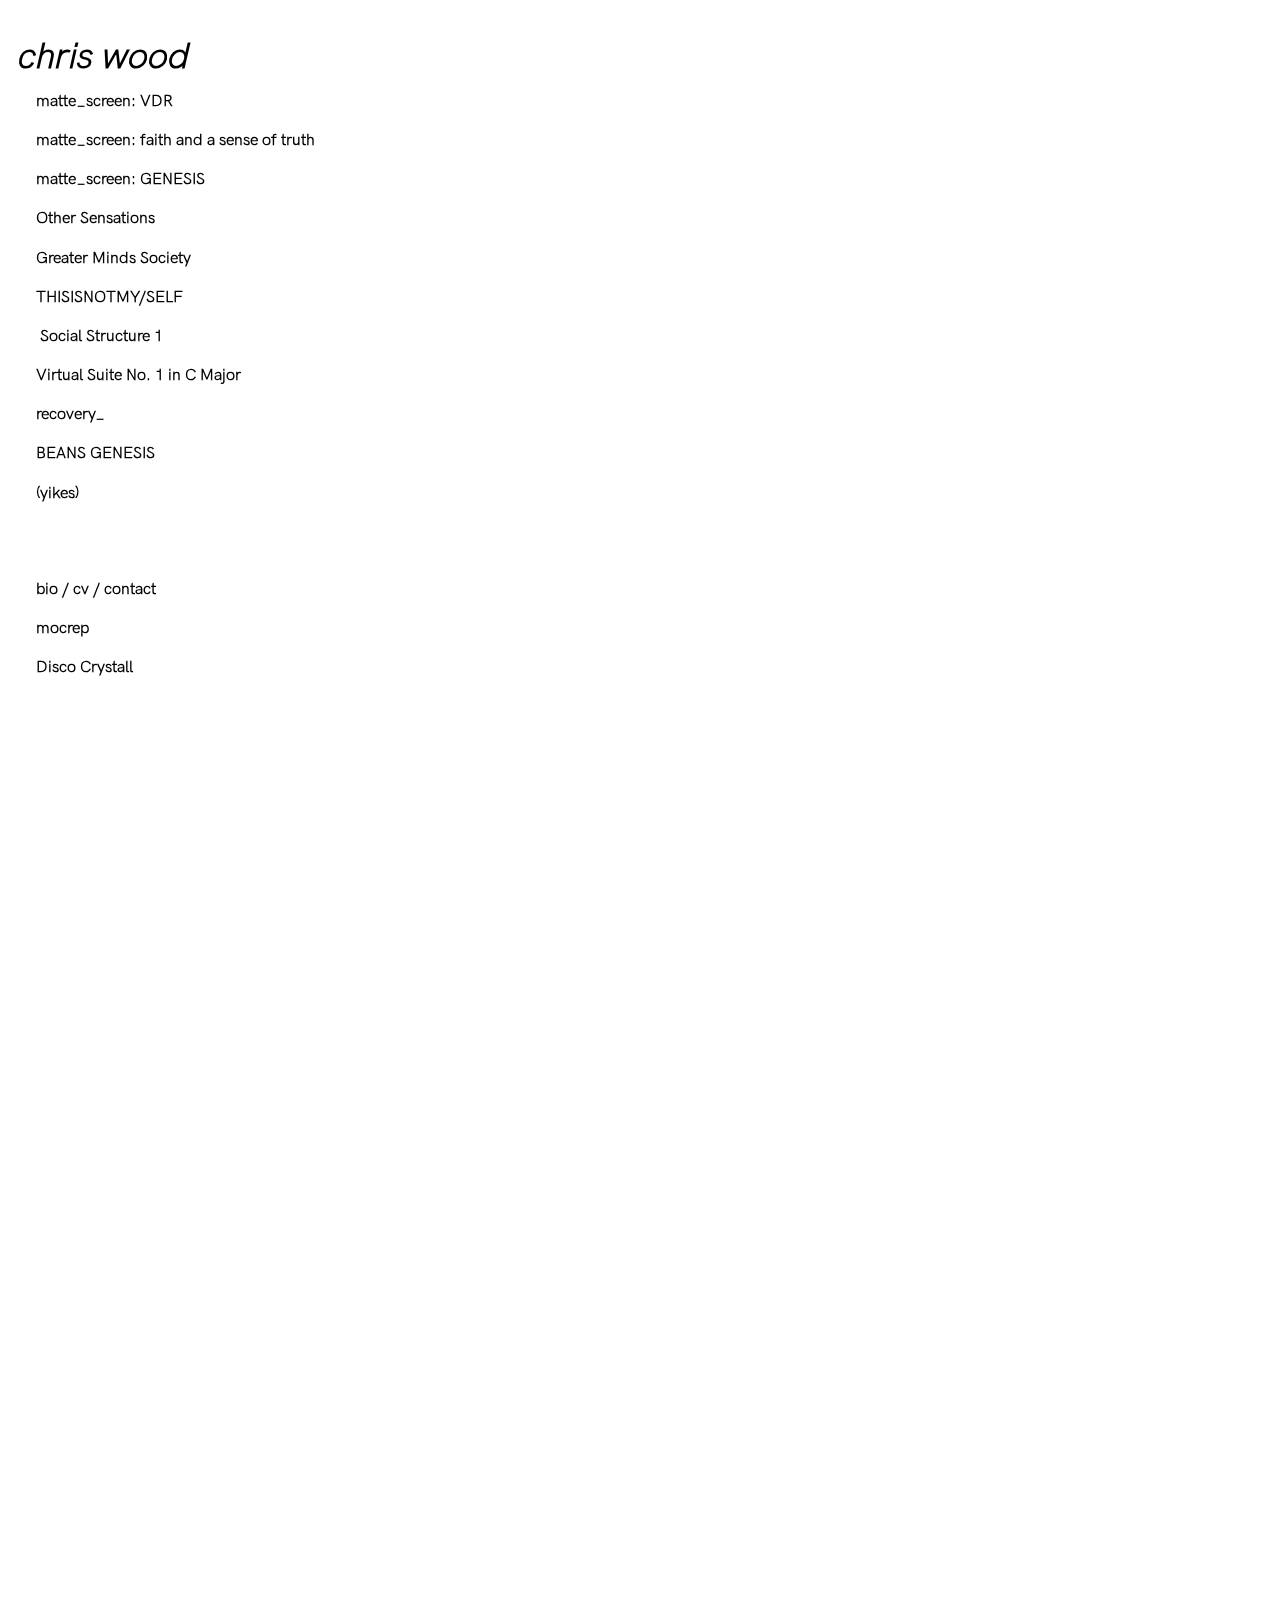
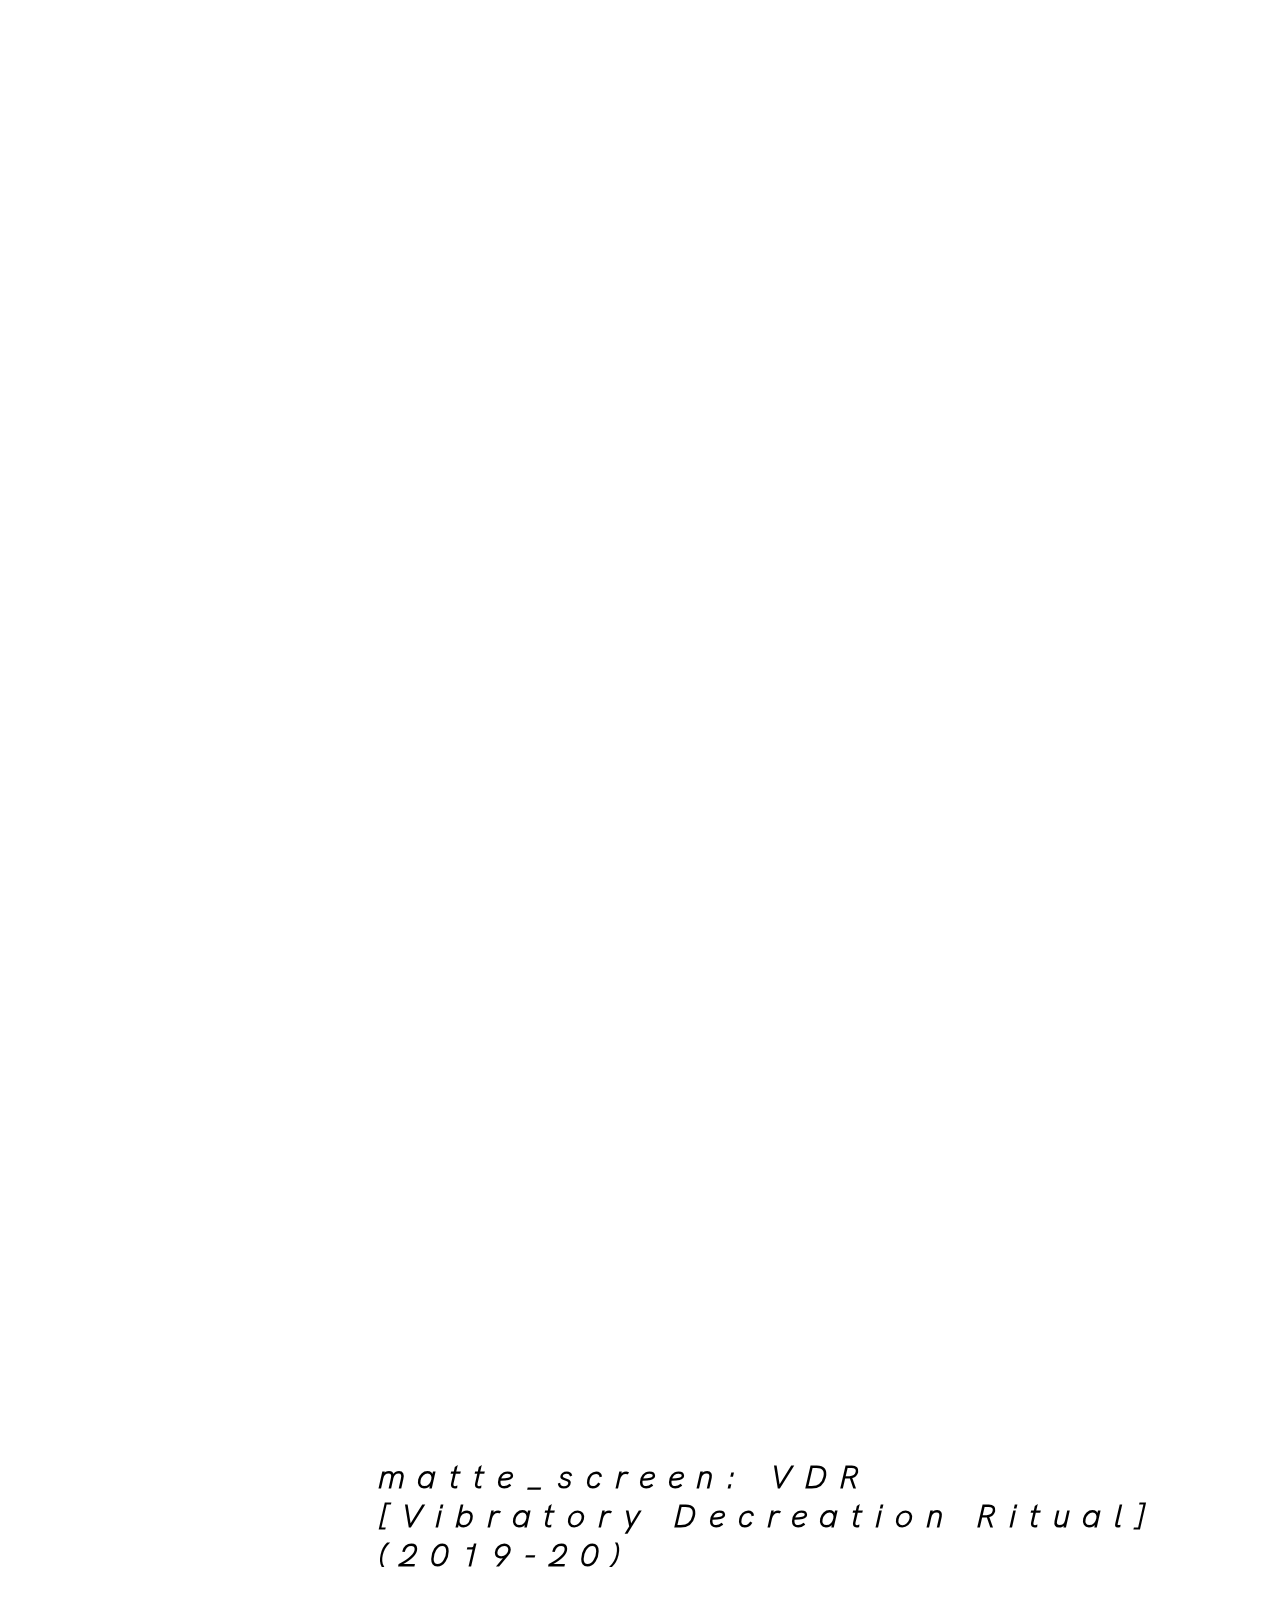
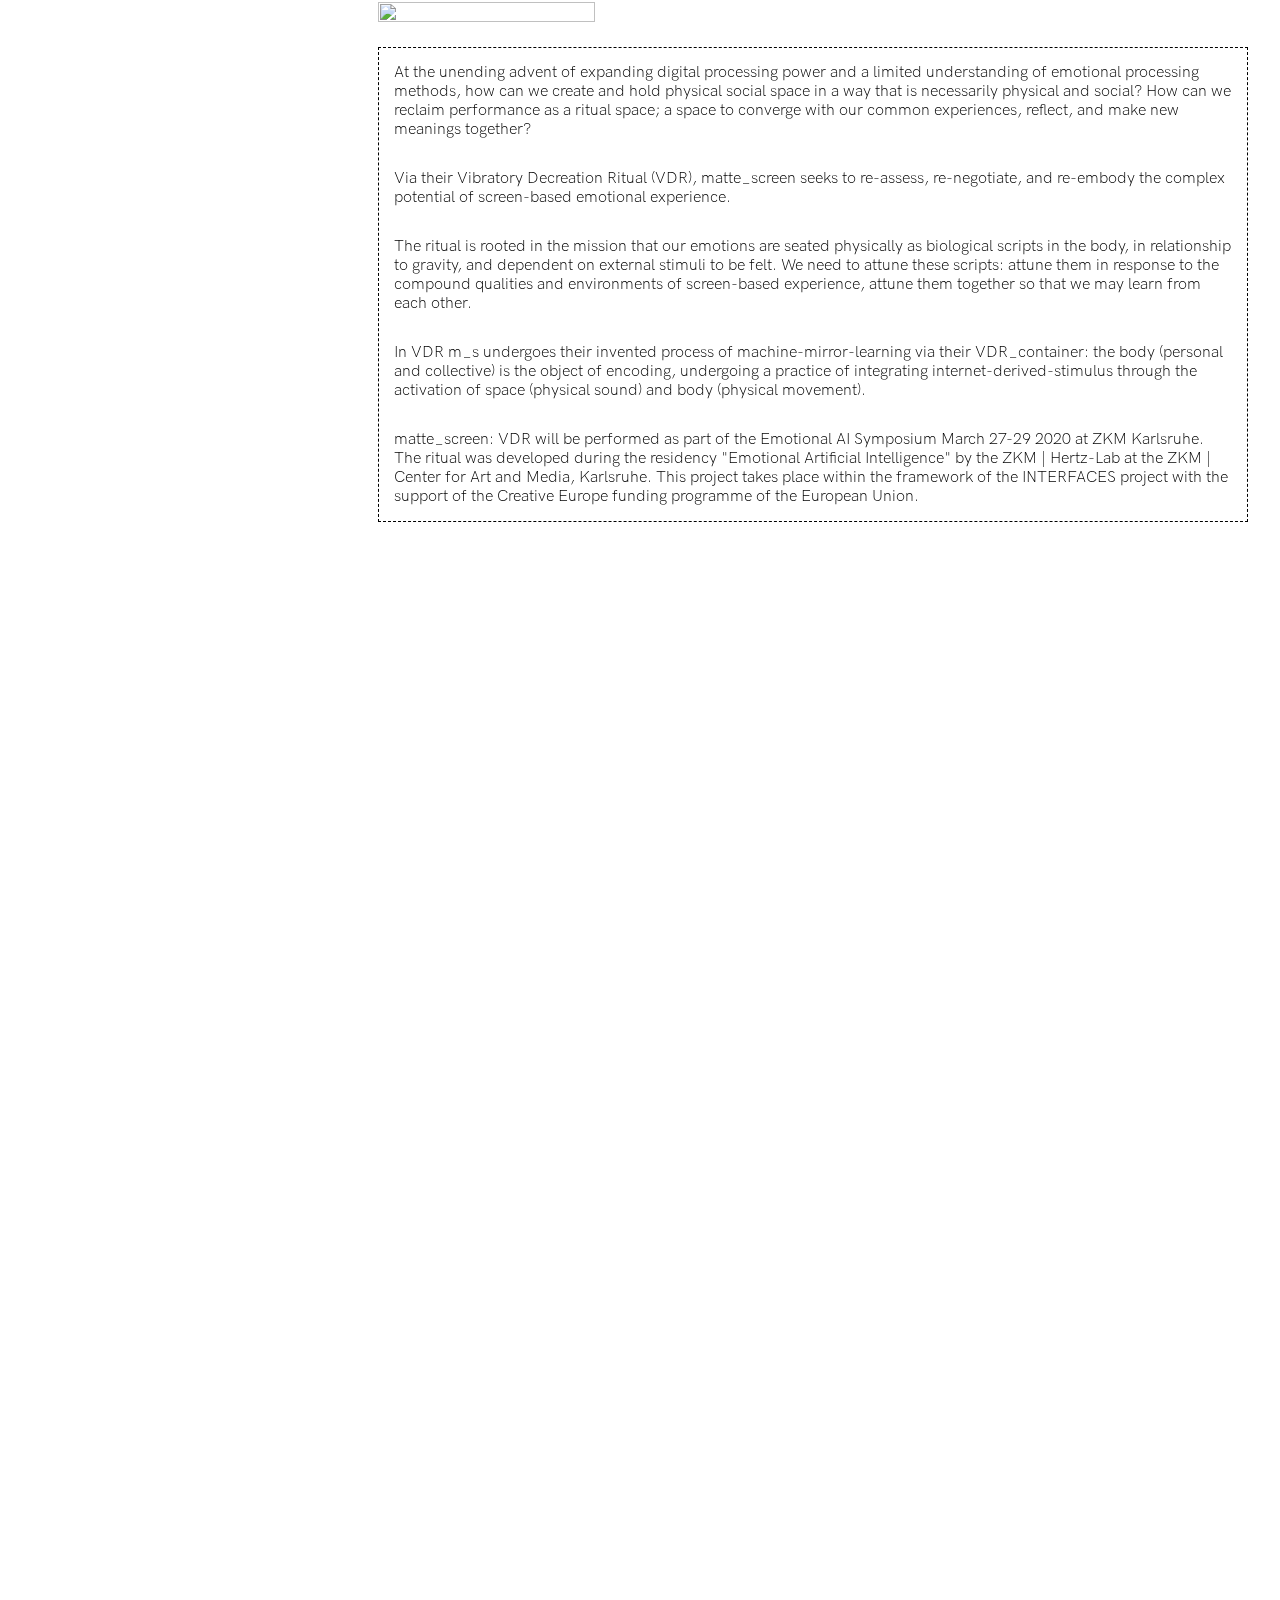
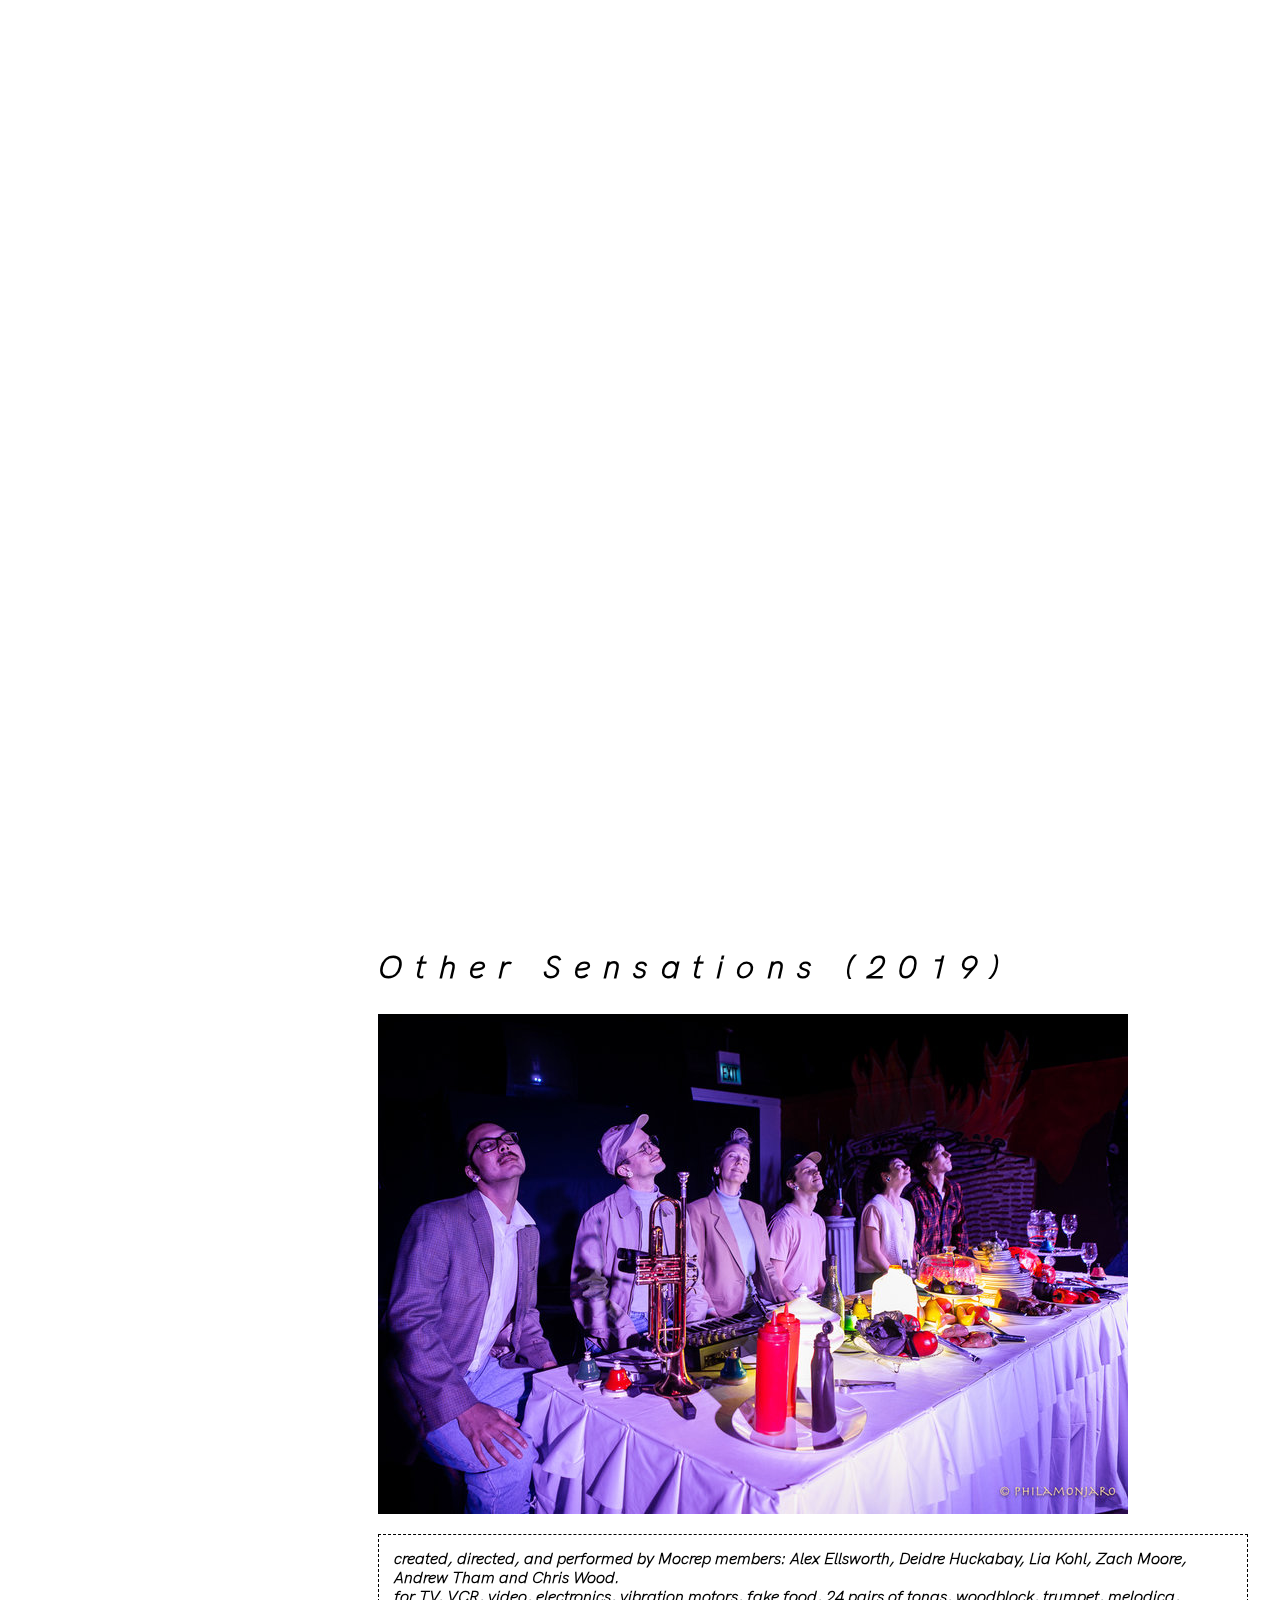
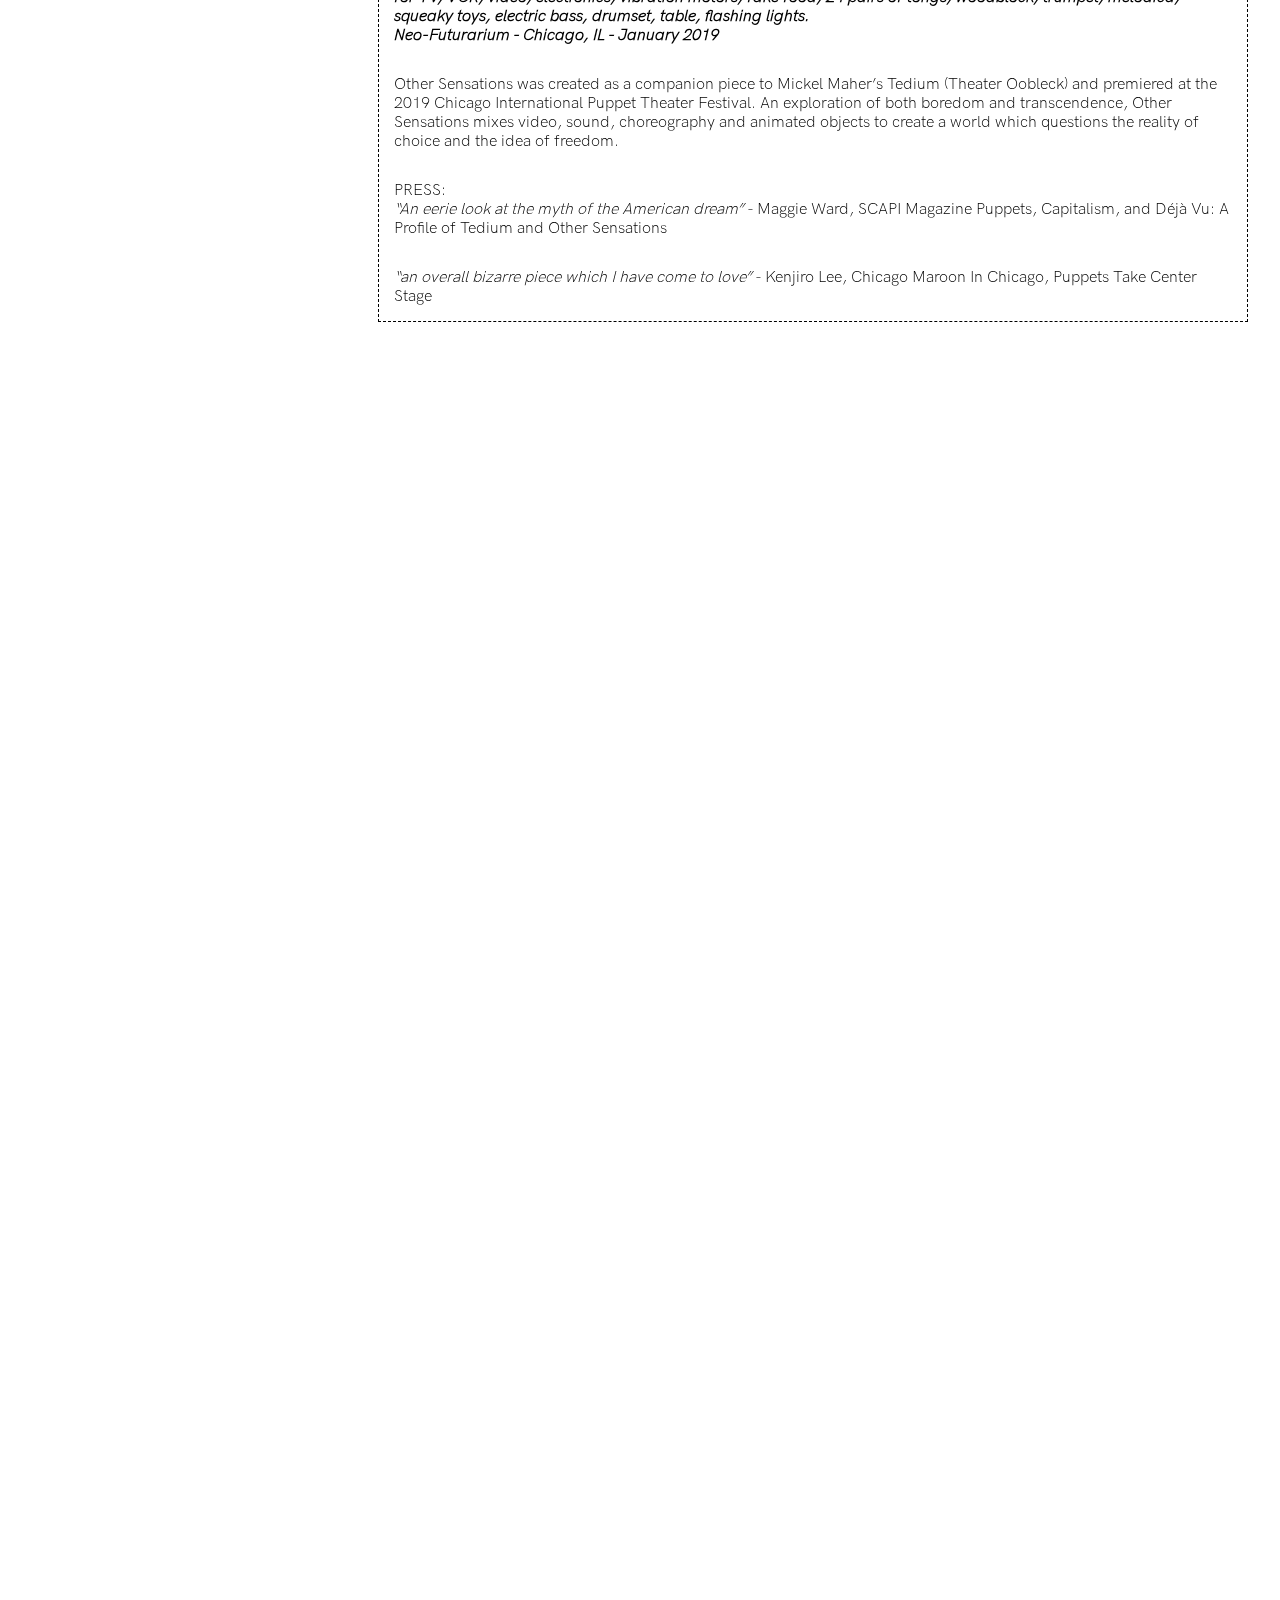
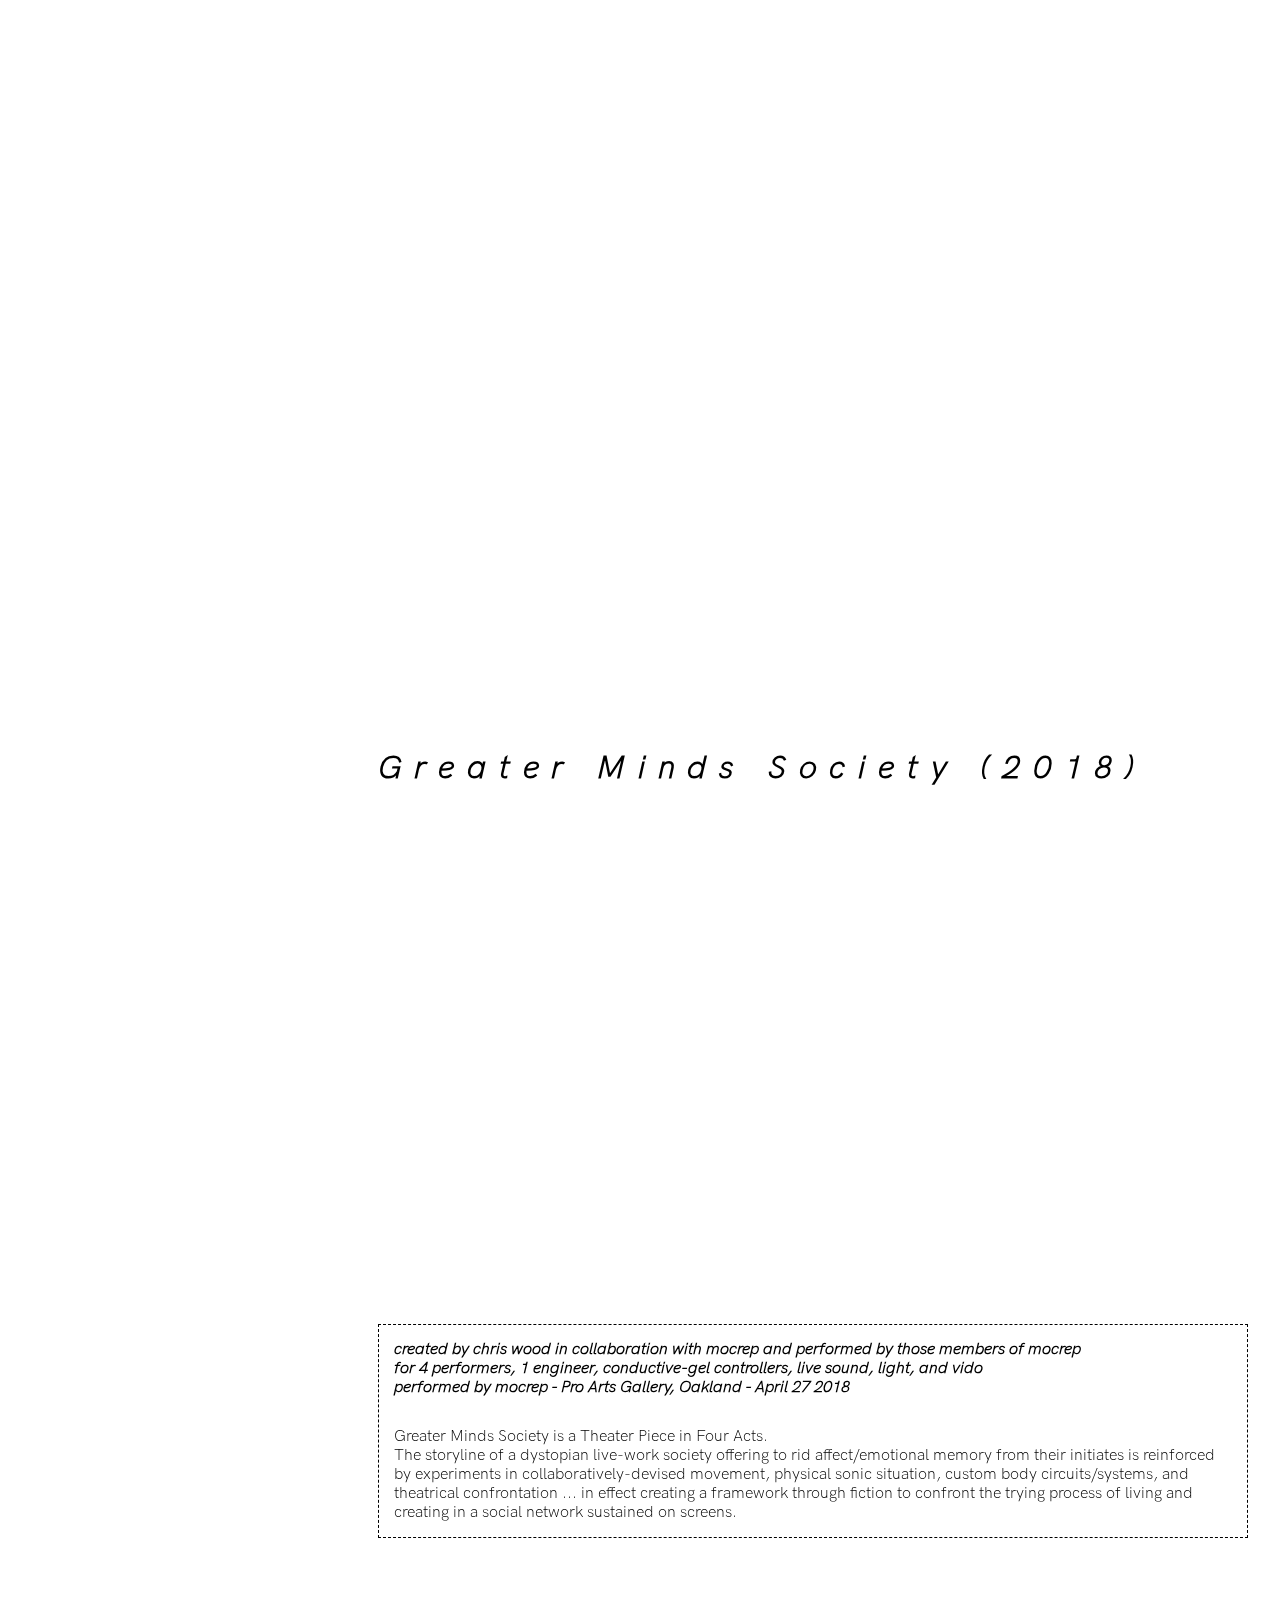
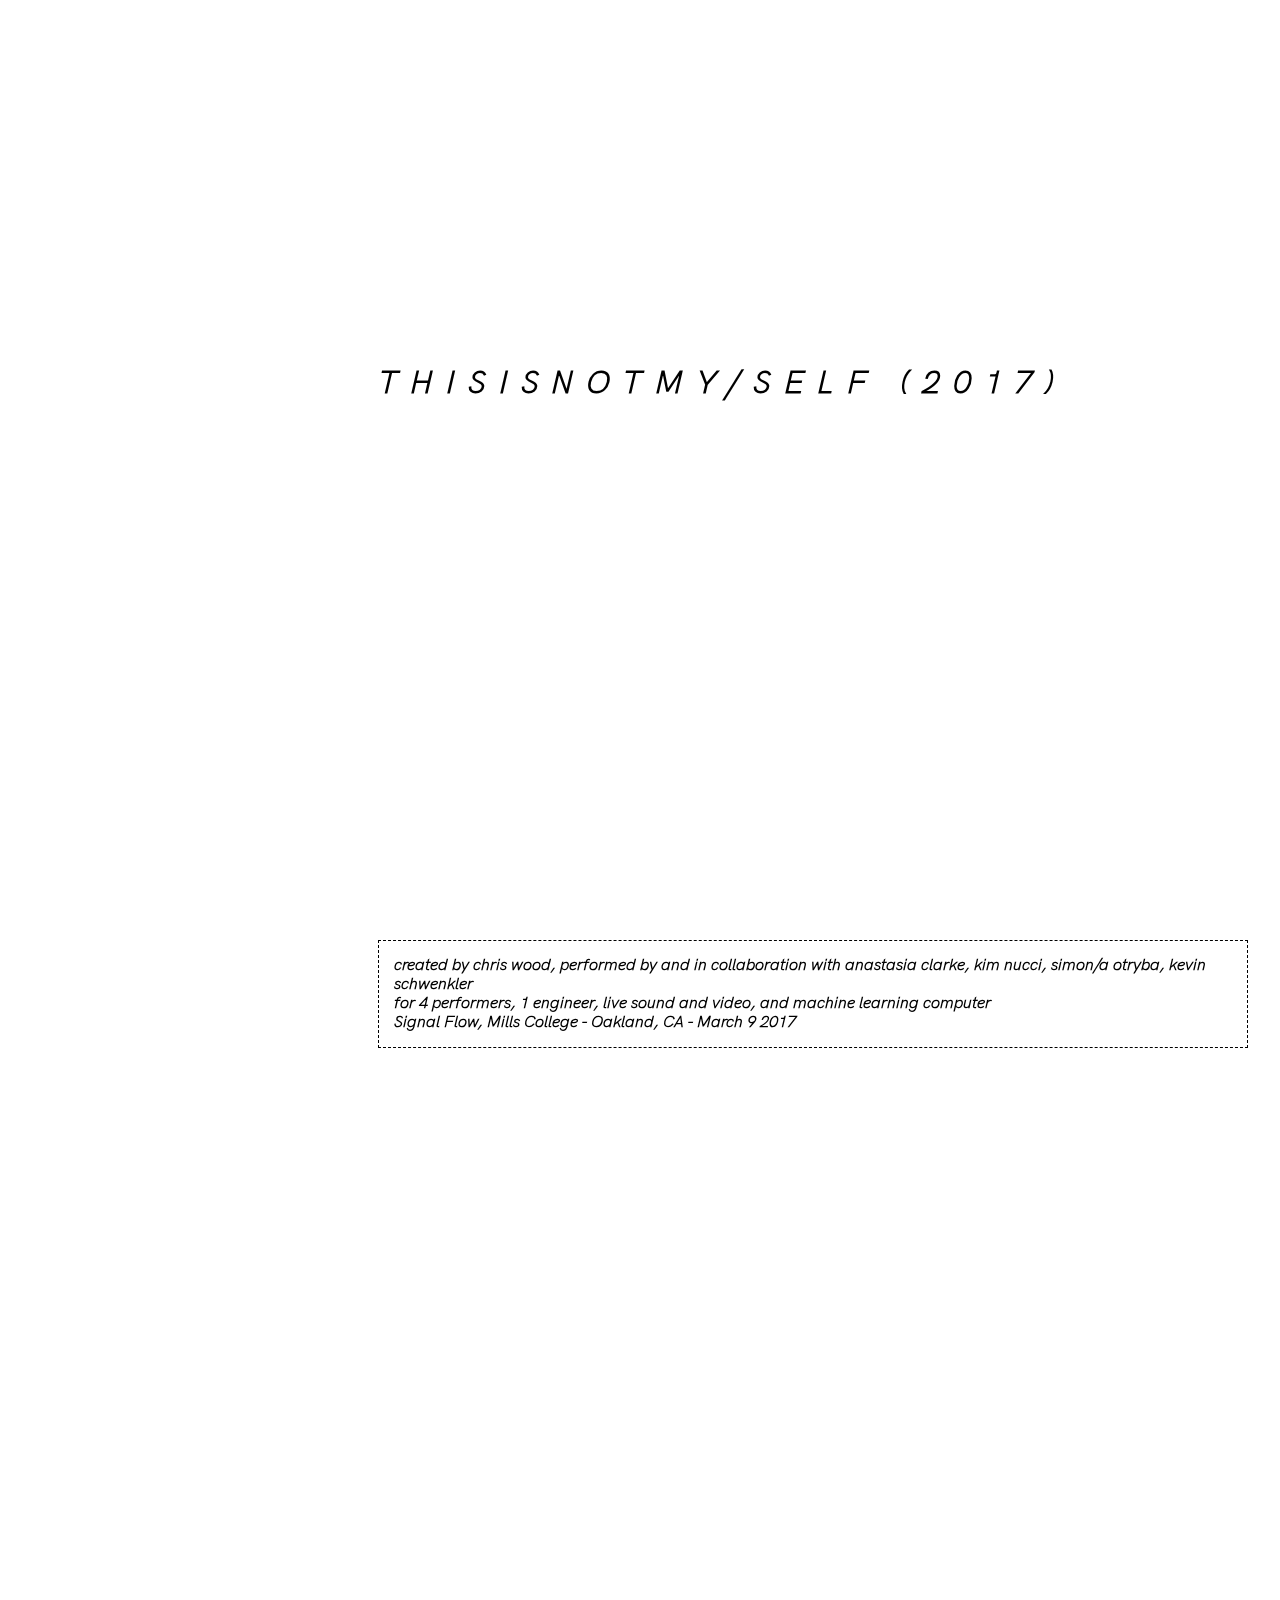
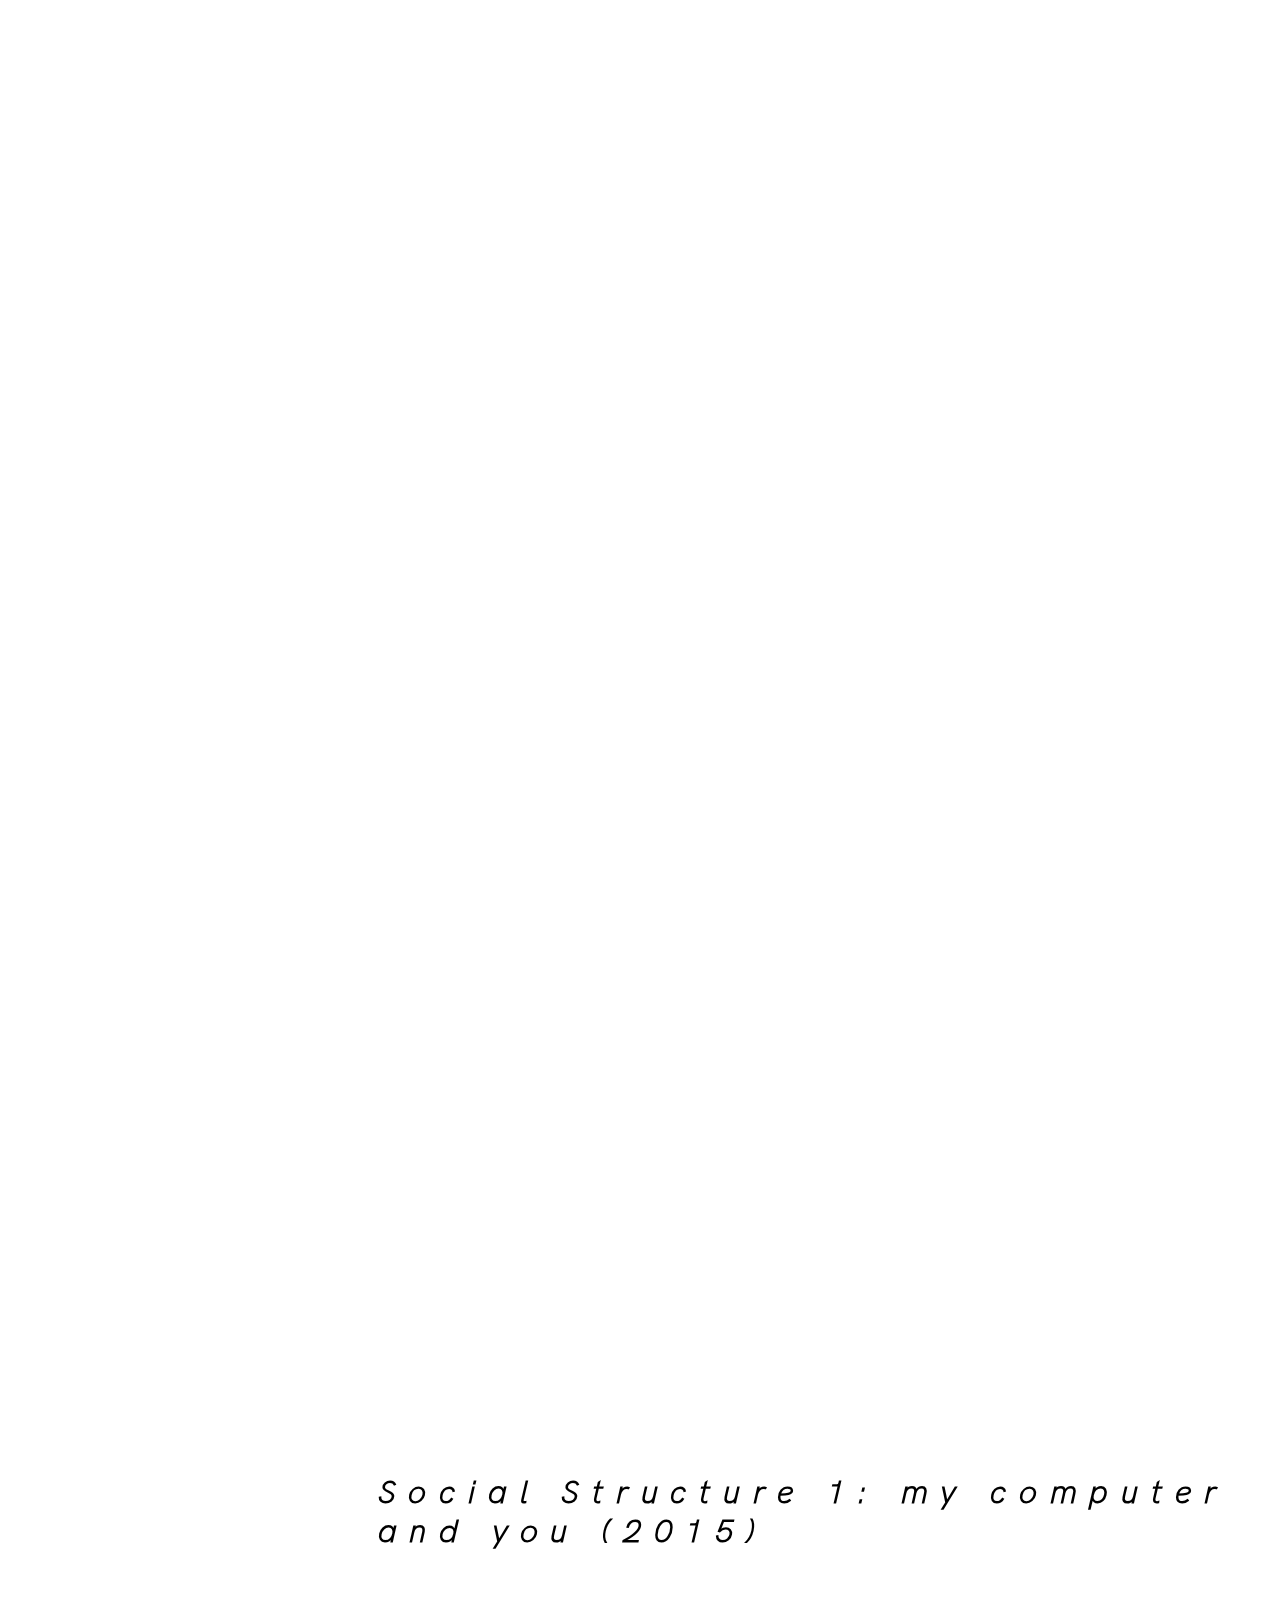
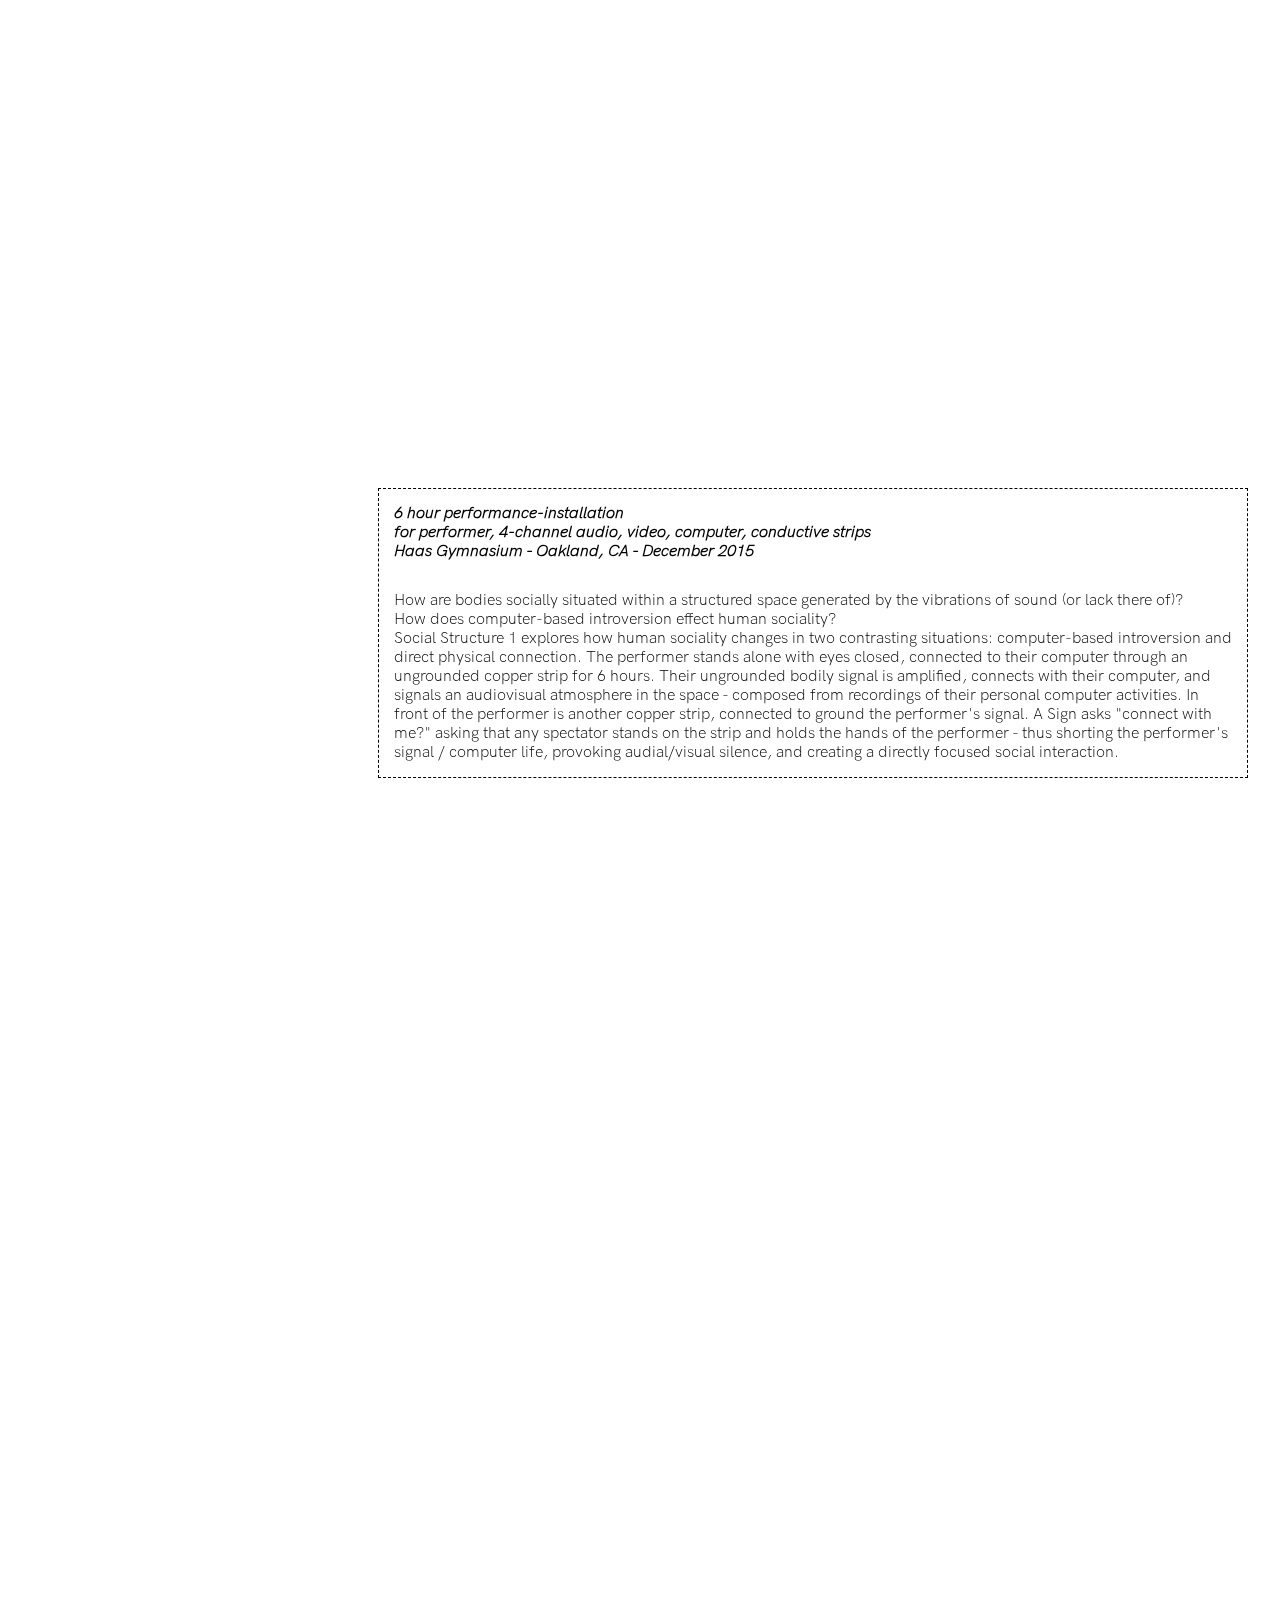
==== index.html @ 092980a5 "initial commit" ====
<!doctype html>
<html lang="eng"></html>
<head>
<meta charset="UTF-8">
<meta name="viewport" content="width=device-width, initial-scale=1.0">
<title>chris wood</title>
	<link href="CSS/stylesheet_v1.css" rel="stylesheet" type="text/css">
</head>

<body>
	<script src="_script/moving-sidebar.js"></script>
		
<!-- *********************************************  SIDEBAR  ********************************************* -->
		<div class="background">	
		<div class="sidebar">
											
											<!--TITLE-->
				<h1><a class="title" href="#page0" title="Go to home page"><h1> chris wood</h1></a> </h1>
				
											<!--NAV-->
				<div class="sidebar-flex">
					<a href="#page1"><div class="sidebar-item" id="nav1" title="matte screen VDR">
						<h5>matte_screen: VDR</h5></div></a>
					<a href="#page2"><div class="sidebar-item" id="nav2" title="matte screen 01faith and a sense of truth">
						<h5>matte_screen: faith and a sense of truth</h5></div></a>
					<a href="#page3"><div class="sidebar-item" id="nav3" title="matte screen 00GENESIS">
						<h5>matte_screen: GENESIS</h5></div></a>
					<a href="#page4"><div class="sidebar-item" id="nav4" title="Other Sensations">
						<h5>Other Sensations</h5>
						</div></a>
					<a href="#page5"><div class="sidebar-item" id="nav5" title="Greater Minds Society">
						<h5>Greater Minds Society</h5></div></a>
					<a href="#page6"><div class="sidebar-item" id="nav6" title="This is not my self">
						<h5>THISISNOTMY/SELF</h5></div></a>
					<a href="#page7"><div class="sidebar-item" id="nav7" title="Social Structure 1">
						<h5>&nbsp;Social Structure 1</h5></div></a>
					<a href="#page8"><div class="sidebar-item" id="nav8">
						<h5>Virtual Suite No. 1 in C Major</h5></div></a>
					<a href="#page9"><div class="sidebar-item" id="nav9" title="recovery">
						<h5>recovery_</h5></div></a>
					<a href="#page10"><div class="sidebar-item" id="nav10" title="Beans genesis">
						<h5>BEANS GENESIS</h5></div></a>
					<a href="#page11"><div class="sidebar-item" id="nav11" title="yikes">
						<h5>&#40;yikes&#41;</h5></div></a>
					</br>
					</br>
					</br>
					<a href="#page12"><div class="sidebar-item right" id="nav12" title="bio/cv/contact">
						<h5>bio / cv / contact</h5></div></a>
					<a href="http://www.mocrep.org/" target="_blank"><div class="sidebar-item right" id="nav13" title="about mocrep">
						<h5>mocrep</h5></div></a>
					<a href="#page14"><div class="sidebar-item right" id="nav14" title="about disco crystall">
						<h5>Disco Crystall</h5></div></a>
				</div>
			</div>
		
		
<!-- *********************************************  MAIN CONTENT  ********************************************* -->
		<div class="maincontent"> 
			
		<!-- ************  homepage  ************ -->
			<div id="page0" class="block">
			</div>
				
		<!-- ************  matte_screen SENTICS  ************ -->
			<div id="page1" class="block">
				<h2>matte_screen: VDR </br>
				&#91;Vibratory Decreation Ritual&#93; (2019-20)</h2>
				<img src="media/SENTICS_qualities2.png" height="50%" width="50%" style="align-self: center">
				<div class="description-text">
				<p> At the unending advent of expanding digital processing power and a limited understanding of emotional processing methods, how can we create and hold physical social space in a way that is necessarily physical and social? How can we reclaim performance as a ritual space; a space to converge with our common experiences, reflect, and make new meanings together?
				</p>
				<p>
				Via their Vibratory Decreation Ritual (VDR), matte_screen seeks to re-assess, re-negotiate, and re-embody the complex potential of screen-based emotional experience. 
				<p>
				The ritual is rooted in the mission that our emotions are seated physically as biological scripts in the body, in relationship to gravity, and dependent on external stimuli to be felt. We need to attune these scripts: attune them in response to the compound qualities and environments of screen-based experience, attune them together so that we may learn from each other.
				</p>
				<p>
				In VDR m_s undergoes their invented process of machine-mirror-learning via their VDR_container: the body (personal and collective) is the object of encoding, undergoing a practice of integrating internet-derived-stimulus through the activation of space (physical sound) and body (physical movement).  
				</p>
				<p>
				matte_screen: VDR will be performed as part of the Emotional AI Symposium March 27-29 2020 at ZKM Karlsruhe. The ritual was developed during the residency "Emotional Artificial Intelligence" by the ZKM | Hertz-Lab at the ZKM | Center for Art and Media, Karlsruhe. This project takes place within the framework of the INTERFACES project with the support of the Creative Europe funding programme of the European Union.
				</p>
				</div>
			</div>
				
		<!-- ************  Other Sensations  ************ -->
		  	<div id="page4" class="block">
				<h2>Other Sensations (2019)</h2>
				<img src="media/othersensations.jpg" style="vertical-align:middle"/>
				<div class="description-text">
					<h4>created, directed, and performed by Mocrep members: Alex Ellsworth, Deidre Huckabay, Lia Kohl, Zach Moore, Andrew Tham and Chris Wood. </br>for TV, VCR, video, electronics, vibration motors, fake food, 24 pairs of tongs, woodblock, trumpet, melodica, squeaky toys, electric bass, drumset, table, flashing lights.
					</br>Neo-Futurarium - Chicago, IL - January 2019</h4>

					<p>Other Sensations was created as a companion piece to Mickel Maher’s Tedium (Theater Oobleck) and premiered at the 2019 Chicago International Puppet Theater Festival. An exploration of both boredom and transcendence, Other Sensations mixes video, sound, choreography and animated objects to create a world which questions the reality of choice and the idea of freedom. </p>

					<p>PRESS:</br>
					<em>“An eerie look at the myth of the American dream”</em> - Maggie Ward, SCAPI Magazine Puppets, Capitalism, and Déjà Vu: A Profile of Tedium and Other Sensations</p>

					<p><em>“an overall bizarre piece which I have come to love”</em> - Kenjiro Lee, Chicago Maroon In Chicago, Puppets Take Center Stage</p>
				</div>
		  	</div>
	
		<!-- ************  Greater Minds Society  ************ -->
		 	 <div id="page5" class="block">
				<h2>Greater Minds Society (2018)</h2>
					<div style="padding:56.25% 0 0 0;position:relative;"><iframe src="https://www.youtube.com/embed/zwrZq0gunEQ?controls=0" style="position:absolute;top:0;left:0;width:100%;height:100%;" frameborder="0" allow="autoplay; fullscreen" allowfullscreen></iframe></div>
				<div class="description-text">
					 <h4>created by chris wood in collaboration with mocrep and performed by those members of mocrep
					 </br>for 4 performers, 1 engineer, conductive-gel controllers, live sound, light, and vido
					 </br>performed by mocrep - Pro Arts Gallery, Oakland - April 27 2018</h4>
					<p>Greater Minds Society is a Theater Piece in Four Acts. 
					</br>The storyline of a dystopian live-work society offering to rid affect/emotional memory from their initiates is reinforced by experiments in collaboratively-devised movement, physical sonic situation, custom body circuits/systems, and theatrical confrontation ... in effect creating a framework through fiction to confront the trying process of living and creating in a social network sustained on screens.</p>
				</div>
				 </div>

		<!-- ************  THISISNOTMY/SELF  ************ -->
			<div id="page6" class="block">
				<h2>THISISNOTMY/SELF (2017)</h2>
				<div style="padding:56.25% 0 0 0;position:relative;"><iframe src="https://player.vimeo.com/video/223506735" style="position:absolute;top:0;left:0;width:100%;height:100%;" frameborder="0" allow="autoplay; fullscreen" allowfullscreen></iframe></div><script src="https://player.vimeo.com/api/player.js"></script>
				<div class="description-text">
					<h4>created by chris wood, performed by and in collaboration with anastasia clarke, kim nucci, simon/a otryba, kevin schwenkler
					</br>for 4 performers, 1 engineer, live sound and video, and machine learning computer
					</br>Signal Flow, Mills College - Oakland, CA - March 9 2017</h4>
				</div>
			</div>

		<!-- ************  Social Structure  ************ -->
			<div id="page7" class="block">
				<h2>Social Structure 1: my computer and you (2015)</h2>
				<div style="padding:56.25% 0 0 0;position:relative;"><iframe src="https://player.vimeo.com/video/168672221?title=0&byline=0&portrait=0" style="position:absolute;top:0;left:0;width:100%;height:100%;" frameborder="0" allow="autoplay; fullscreen" allowfullscreen></iframe></div><script src="https://player.vimeo.com/api/player.js"></script>
				<div class="description-text">
					<h4>6 hour performance-installation 
					</br>for performer, 4-channel audio, video, computer, conductive strips
					</br>Haas Gymnasium - Oakland, CA - December 2015</h4>
					<p>How are bodies socially situated within a structured space generated by the vibrations of sound (or lack there of)?
						</br>
					How does computer-based introversion effect human sociality?
						</br>
					Social Structure 1 explores how human sociality changes in two contrasting situations: computer-based introversion and direct physical connection. 
					The performer stands alone with eyes closed, connected to their computer through an ungrounded copper strip for 6 hours. Their ungrounded bodily signal is amplified, connects with their computer, and signals an audiovisual atmosphere in the space - composed from recordings of their personal computer activities.
					In front of the performer is another copper strip, connected to ground the performer's signal. A Sign asks "connect with me?" asking that any spectator stands on the strip and holds the hands of the performer - thus shorting the performer's signal / computer life, provoking audial/visual silence, and creating a directly focused social interaction.
					</p>
				</div>
				</div>

		<!-- ************  Virtual Suite  ************ -->
			<div id="page8" class="block">
				<h2>Virtual Suite No. 1 in C Major (2017)</h2>
				<div style="padding:56.25% 0 0 0;position:relative;"><iframe src="https://player.vimeo.com/video/223701904?title=0&byline=0&portrait=0" style="position:absolute;top:0;left:0;width:100%;height:100%;" frameborder="0" allow="autoplay; fullscreen" allowfullscreen></iframe></div><script src="https://player.vimeo.com/api/player.js"></script>
				<div class="description-text">
					<h4> _.world Slide Space 123 - Oakland, CA - April 2017</h4>
				</div>
			</div>	

		<!-- ************  recover_  ************ -->
			<div id="page9" class="block">
				<h2>recovery_ (2016)</h2>
				<img src="media/recovery.png"/>
				<div class="description-text">
					<h4>installation for reverse-polarity speakers and suspended microphones in motion
						</br>Ensemble Room, Mills College - Oakland, CA - November 2016</h4>
					<p>recovery is a sound installation providing a space for discovery and a deeper understanding of the physical/ social properties of sound. by directing sound through two speakers facing each other with inverse phases - the resulting inverse vibrations 'cancel' and modulate each other, resulting in a volatile plane of deterioration and modulation between them. outside of this plane, we hear significantly less of the original sound source, but in the plane between speakers the phenomenon of phase cancellation is neatly retained.
					</br>
					two microphones are suspended and activated as pendulums within this plane, capturing the physical inconsistancies of the sound and recomposing them through a surround sound system - also creating varied standing wave phenomena throughout the space. through this simple structure the spectator directly sees how the movements of the microphones capture different vibrations in the air and experiences different sonorities walking through the space - giving them a unique opportunity to (re)discover the physical proporties of sound in a personalized meditative experience
					</p>
				</div>
			</div>

		<!-- ************  BIO / CV / CONTACT  ************ -->
			<div id="page12" class="block">
				<img src="media/4D portrait.png" style="height: 50%; width: 50%"/>
				<div class="description-text">
					<p>Chris Wood’s art crosses and combines the mediums of sound, theater, dance, text, projections, and social practice. In performance he combines physical and emotional experience with movement, theater, and custom analog and digital electronics to create situations of emotional and social renegotiation. His work asks questions like: How do the vibrations of sound effect our social situation? What effects does screen-based sociality have on our physical presence and community awareness?</p>
					<p>Chris Wood received an MFA in Electronic Music and Recording Media at Mills College. He resides in Chicago, where he co-founded and continues to perform/curate/create with Mocrep, a collective creating radically experimental, interdisciplinary, and collaborative work. He's held residencies at ZKM Hertz-Lab and ACRE. He’s studied with Laetitia Sonami, Pauline Oliveros, Fred Frith, James Fei, Maggi Payne, and Zeena Parkins. He’s performed and shown work in Chicago, NYC, San Diego, Oakland, Stanford, Toronto, Berlin, Munich, Darmstadt, Tashkent, and Graz. 
					</p>
				</div>
				<ul class="biolinks">
				<li><a href="https://mail.google.com/mail/?view=cm&fs=1&to=chriswood.virtual@gmail.com" target="_blank">chriswood.virtual@gmail.com</a></li>
				<li><a href="media/CW.CV2019.pdf" target="_blank">link to artist cv</a></li>
				</ul>
				 </div>

		<!-- ************  Disco Crystall  ************ -->
			<div id="page14" class="block">
				<h2>Disco Crystall</h2>
				<p>Glamorous nightlife disco/boogie/house DJ - catch me regularly at <a href="https://whistlerchicago.com/" target="_blank" style="font-size: 1em; text-decoration: underline;">The Whistler</a>, and with my crew 'Title TK' at <a href="https://sleeping-village.com/" target="_blank" style="font-size: 1em; text-decoration: underline;">Sleeping Village</a></p>.
				<div class="flex-discogif">
					<div class="discoball"><img src="media/discoball.gif"/></div>
					<div class="discoball"><img src="media/discoball.gif"/></div>
					<div class="discoball"><img src="media/discoball.gif"/></div>
					<div class="discoball"><img src="media/discoball.gif"/></div>
				</div>
				<div class="disco-grid">
					<div class="disco-item"><img src="media/DC1.jpg" style="width: 100%" class="disco-item"/></div>
					<div class="disco-item"><img src="media/DC2.jpg" style="width: 100%"/></div>
					<div class="disco-item"><img src="media/DC3.jpg" style="width: 100%"/></div>
					<div class="disco-item"><img src="media/DC4.jpg" style="width: 100%"/></div>
				</div> 
				<div class="flex-discogif">
					<div class="discoball"><img src="media/discoball.gif"/></div>
					<div class="discoball"><img src="media/discoball.gif"/></div>
					<div class="discoball"><img src="media/discoball.gif"/></div>
					<div class="discoball"><img src="media/discoball.gif"/></div>
				</div>
			</div>
		</div>
</div>
</body>
</html>
---- CSS/stylesheet_v1.css ----
/* Fonts
------------------------------------*/

@charset "UTF-8";
/* CSS Document */
@font-face {
	font-family: "titles";
	src:url("fonts/hk-grotesk/HKGrotesk-LightLegacyItalic.otf")
}
@font-face {
	font-family: "body";
	src:url("fonts/hk-grotesk/HKGrotesk-LightLegacy.otf");
}

/* Fonts
------------------------------------*/

@keyframes {
	0% {
		transform:translate(0)
	}
	50% {
		transform:translate(1100px)
	}
}


/* Colors
------------------------------------

cool gray/purple: #D8D8F6
black: #000
darker gray: #D0CDD7


/* Global Styles
------------------------------------*/

html, body, .everything {
	margin: 0;
}
body {
	font-family: "body";
	font-size: 1em;
	width: 100%;
	margin-right: auto;
	margin-left: auto;
	padding: 0;
	background: #fff;
}

a {
	font-family: "body";
	color: #000;
	text-decoration: none;
}

p {
	color:#000;
	font-size: 1em;
}

h1 {
	color:#000;
	font-family: "titles";
	padding: 0;
	margin: 0;
	font-size: 1.5em;
}

h2 {
	color:#000;
	font-family: "titles";
	font-size: 2em;
	letter-spacing: 0.4em;
}

h4 {
	font-family: "titles";
	color: #000;
	
}

img {
	max-height: 100%;
	max-width: 100%;
}

/*
body {
	background-image: url("../media/shadow.png");
	background-repeat: no-repeat;
	background-size: cover;
	background-position: center;
	background-attachment: fixed;
}
*/

.maincontent {
	overflow: auto;
	padding: 2.5%;
	max-width: 68%;
	width: 68%;
	right: 0;
	position:absolute;
}

.block {
	padding-bottom: 2000px;
}

div.description-text {
	margin-top: 20px;
	display: inline-block;
	width: auto;
}

.description-text {
	border: thin #000 dashed;
	margin: 0;
}

.description-text h4, p {
	padding: 15px;
	margin: 0;
}

/* CHRIS WOOD
------------------------------------*/
.title h1 {
	color: #000;
	text-decoration: none;
	padding-top: 10%;
	padding-left: 5%;
}

/* side bar
------------------------------------*/

.sidebar {
	position: fixed;
	margin-top: 0;
	margin-left: 0;
	padding:0;
	overflow: auto;
	left: 0;
	width: 28%;
	height: 100%;
}

/*
.sidebar-bg {
	background-image: url("../media/mirror.jpg");
	padding-left: 4%;
	margin: 20px 0 0 20px;
	overflow:auto;
}
*/

div.sidebar-flex {
	display: flex;
	flex-flow: column wrap;
	width: 100%;
	align-content: left;
	margin: 0;
	padding-left: 10%;
	word-wrap: break-word;
	overflow: auto;
}

.sidebar-flex a {
	padding-top: 2%;
	overflow: auto;
	color: #000;
	text-decoration: none;
}

.sidebar-item:hover {
	background-color: rgba(153,142,196,0.50);
}

.sidebar-item > h5 {
	font-size: 1em;
	line-height: 2em;
	word-wrap: break-word;
	overflow: auto;
	text-align: justify;
	color: #000;
	text-decoration: none;
	padding: 0;
	margin: 0;
}

.sidebar-item div {
	margin-left: 5px;
	overflow: auto;
	white-space: nowrap;
}

.sidebar-item.right-align h5 {
	display: flex;
	text-align: right;
}



/* homepage
------------------------------------*/
/*
#fingertips {
  right: 0;
  bottom: 0;
  min-width: 100%;
  min-height: 100%;
}
*/

#page0 {
	height: 1000px;
}

/* bio / cv / contact
------------------------------------*/

ul.biolinks
{
list-style-type: none;
padding: 0;
margin: 0;
text-align: right;
}

li.biolinks
{
background-image: url(arrow.gif);
background-repeat: no-repeat;
background-position: 100% .4em;
padding-right: .6em;
}

a.bioLinks:hover {
	color: #D8BEDA;
}

#links > ul > .active{
	background: white; /* old browsers */
	cursor:pointer;
}

/* bio / cv / contact
------------------------------------*/

.flex-discogif {
	display: flex;
	padding: 0;
}

.discoball {
	box-sizing: border-box;
	padding: 0px;
	flex: 1 1 50%;
}

.disco-grid {
  display: grid;
	grid-template-columns: 1fr 1fr;
	column-gap: 5px;
}

.disco-item {
	box-sizing: border-box;
	padding: 0;
	flex: 0 0 50%;
}
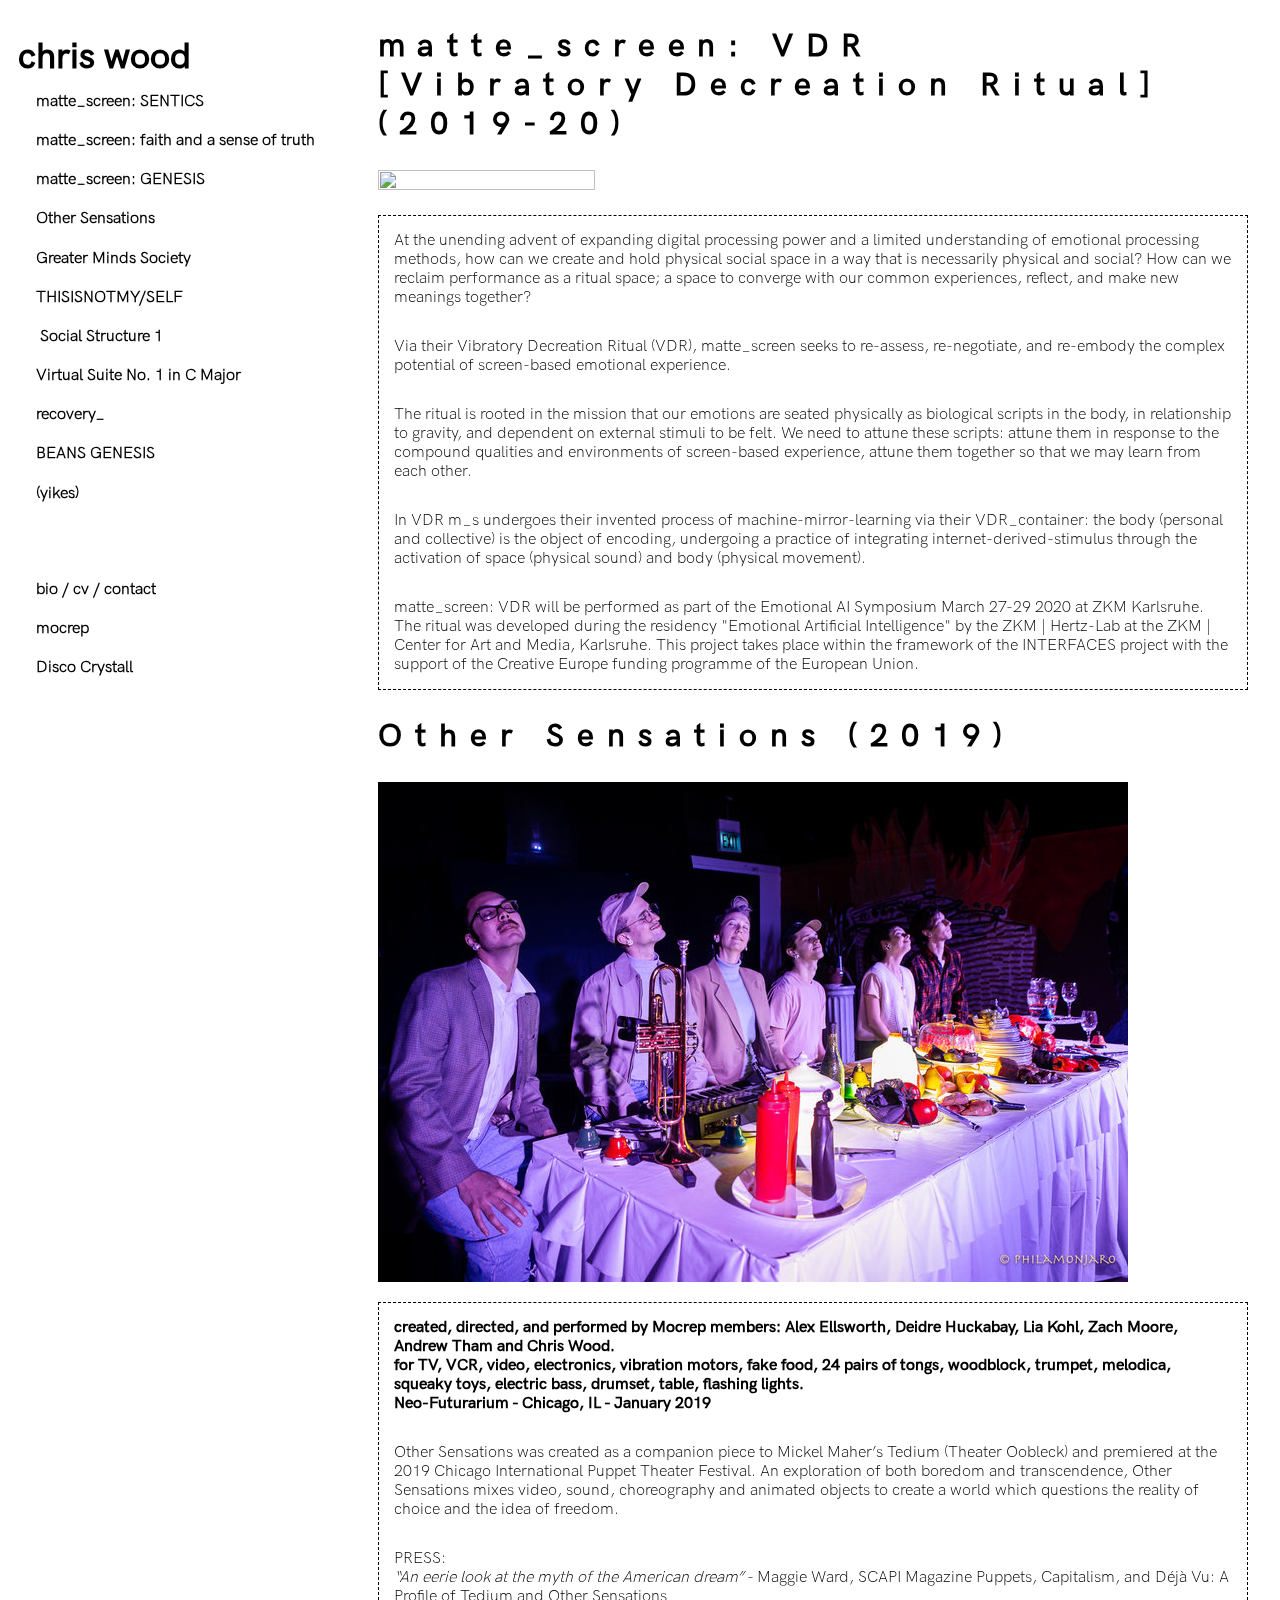
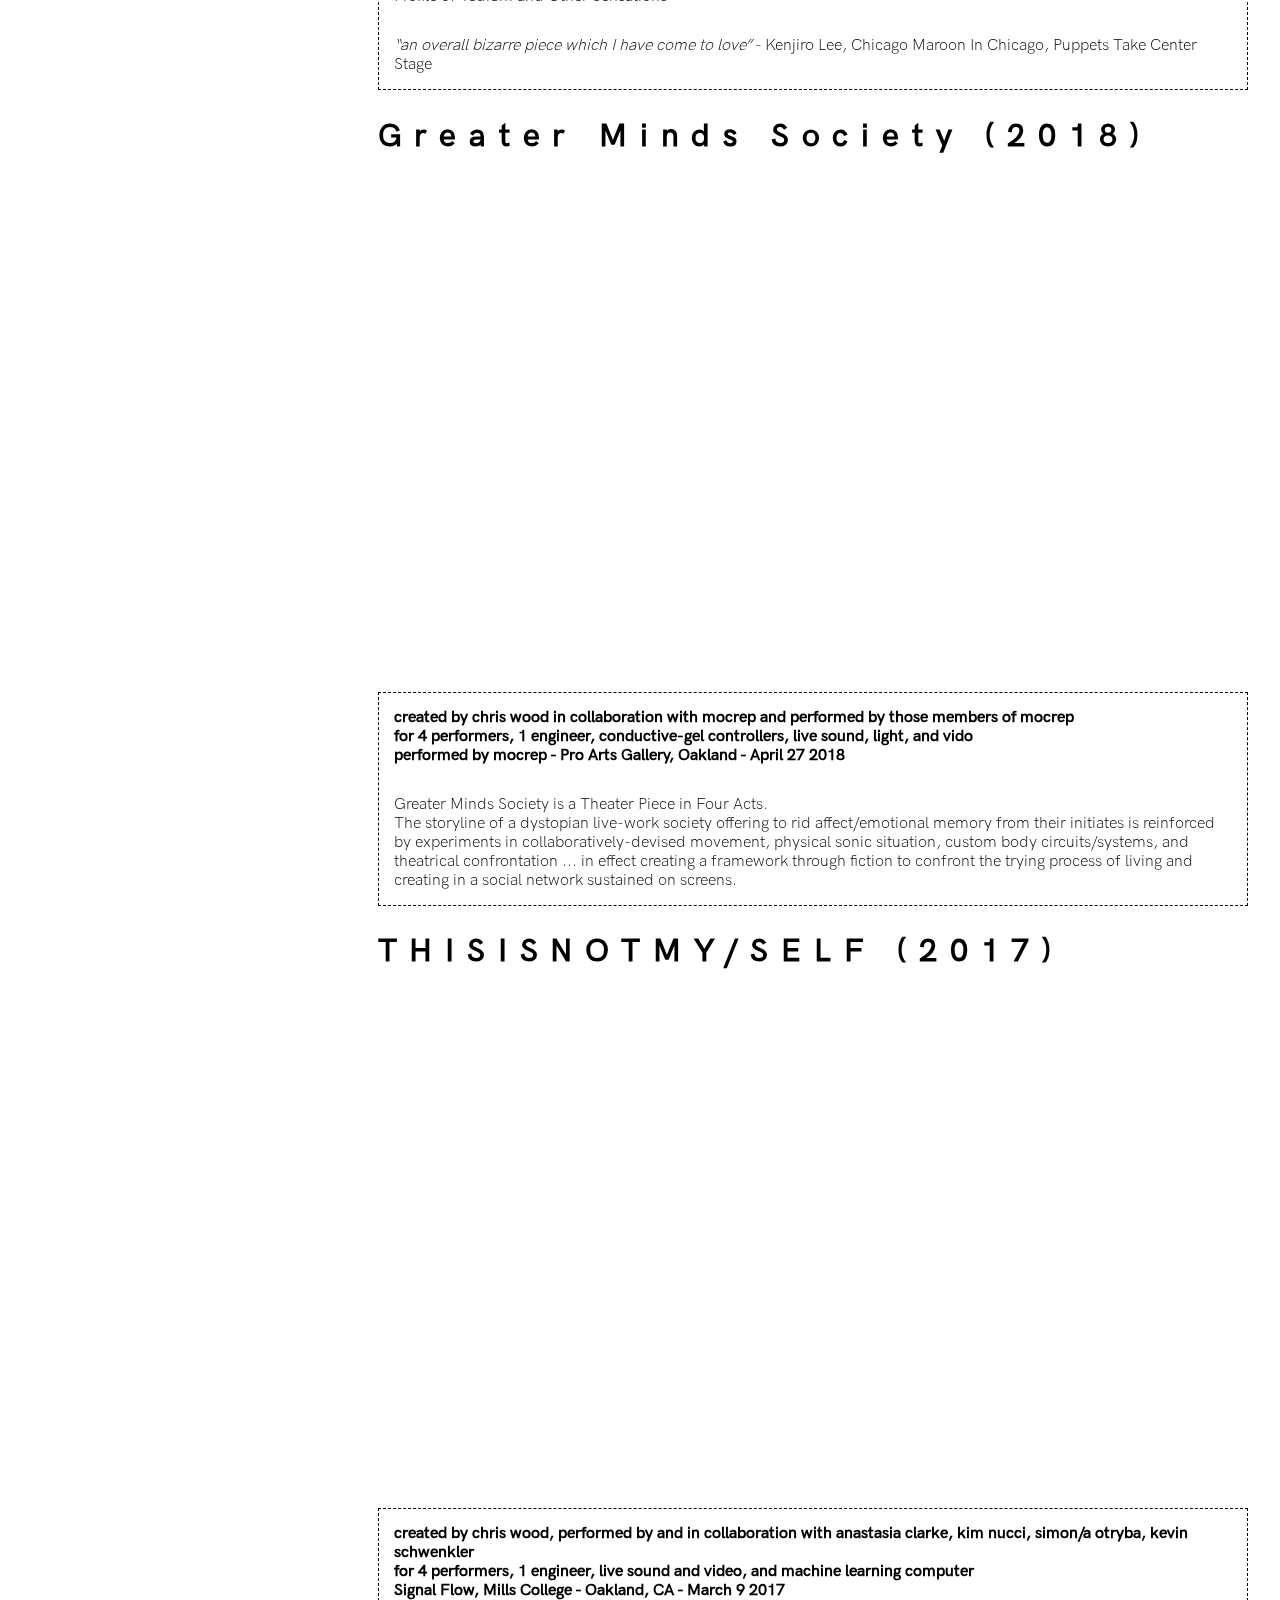
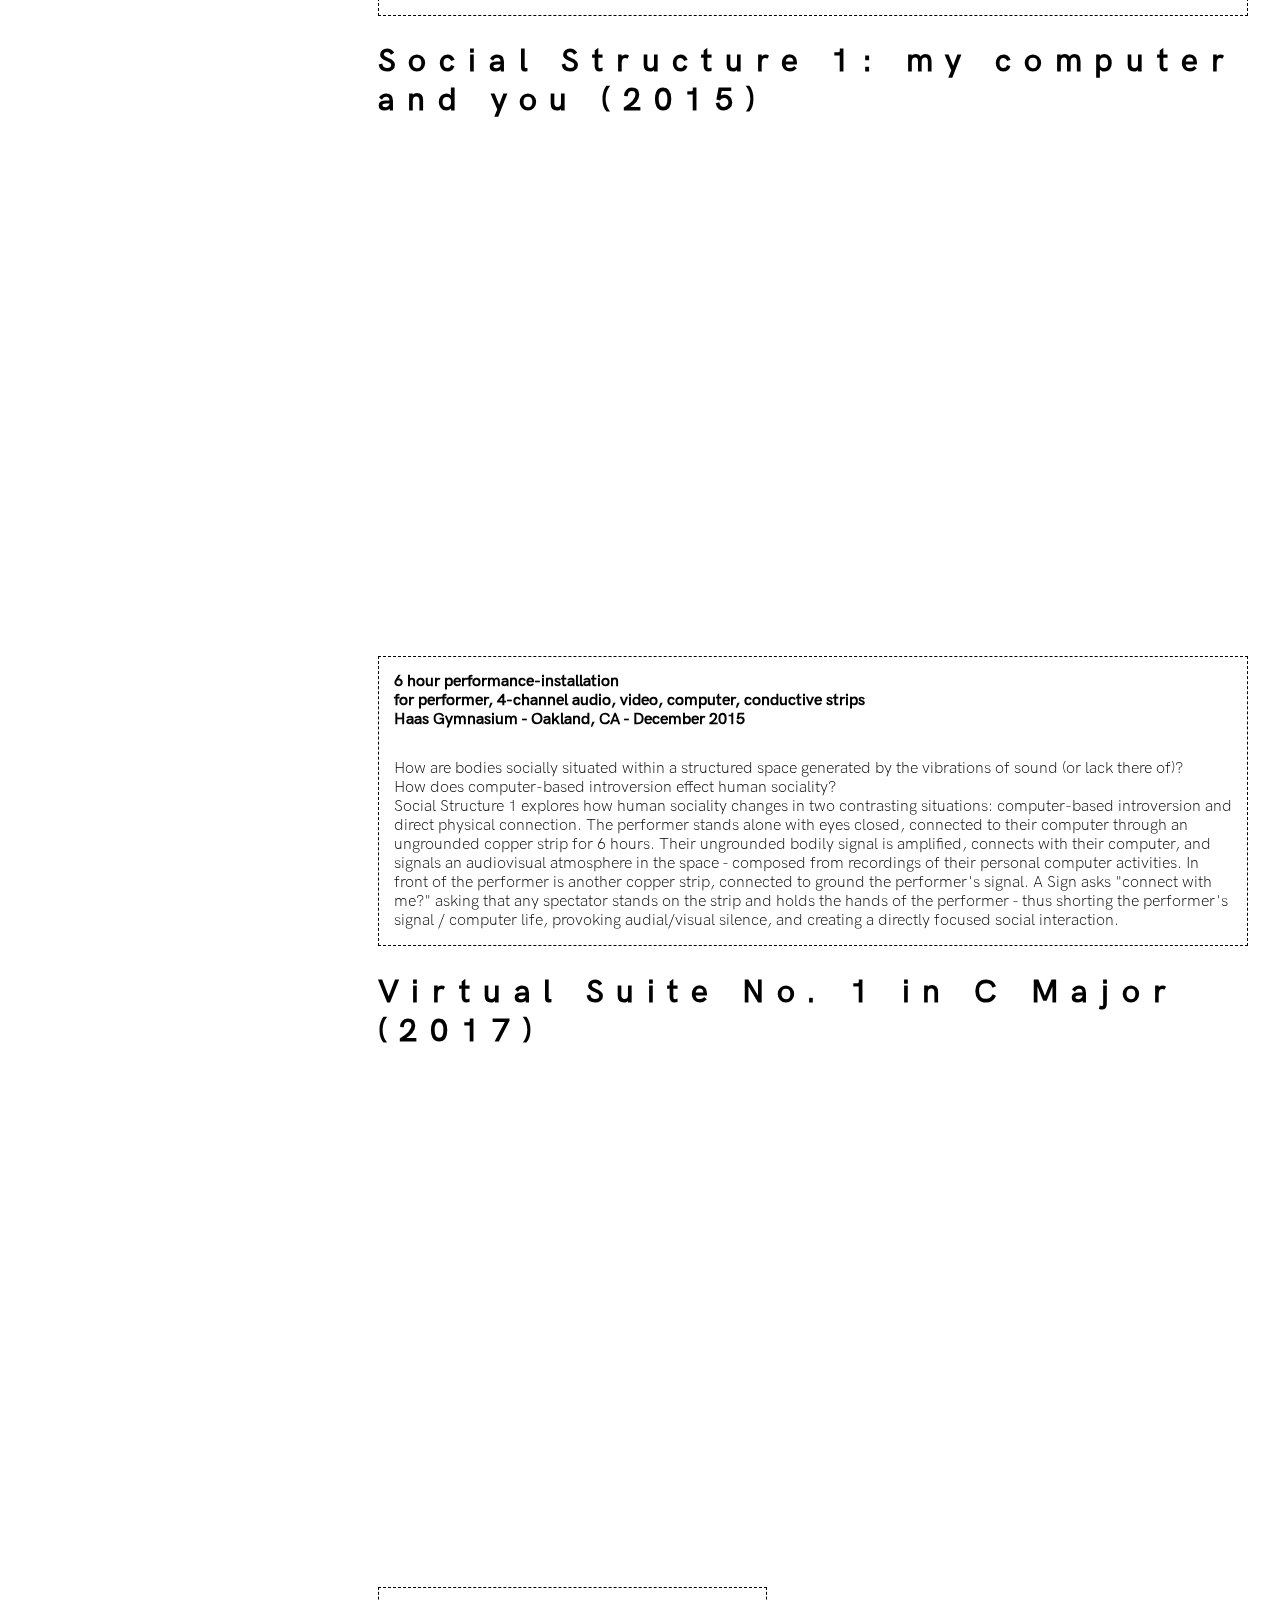
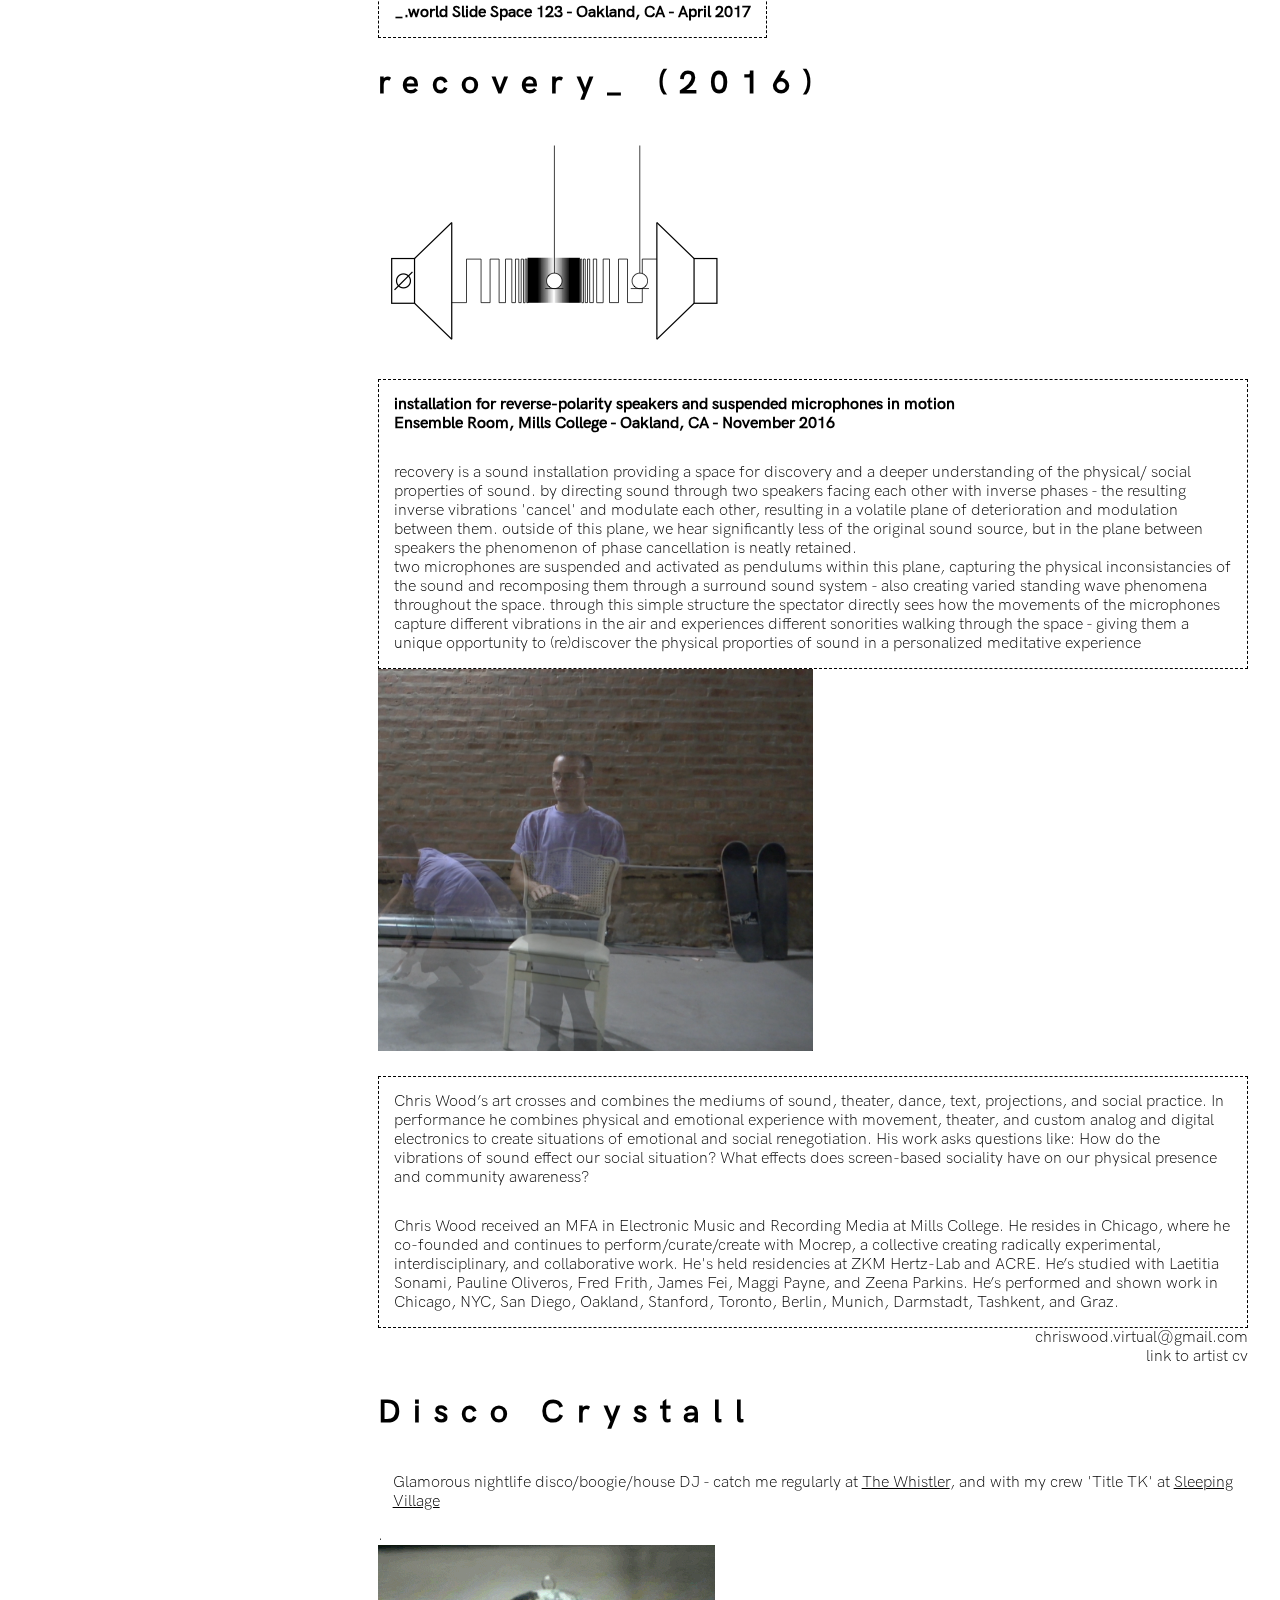
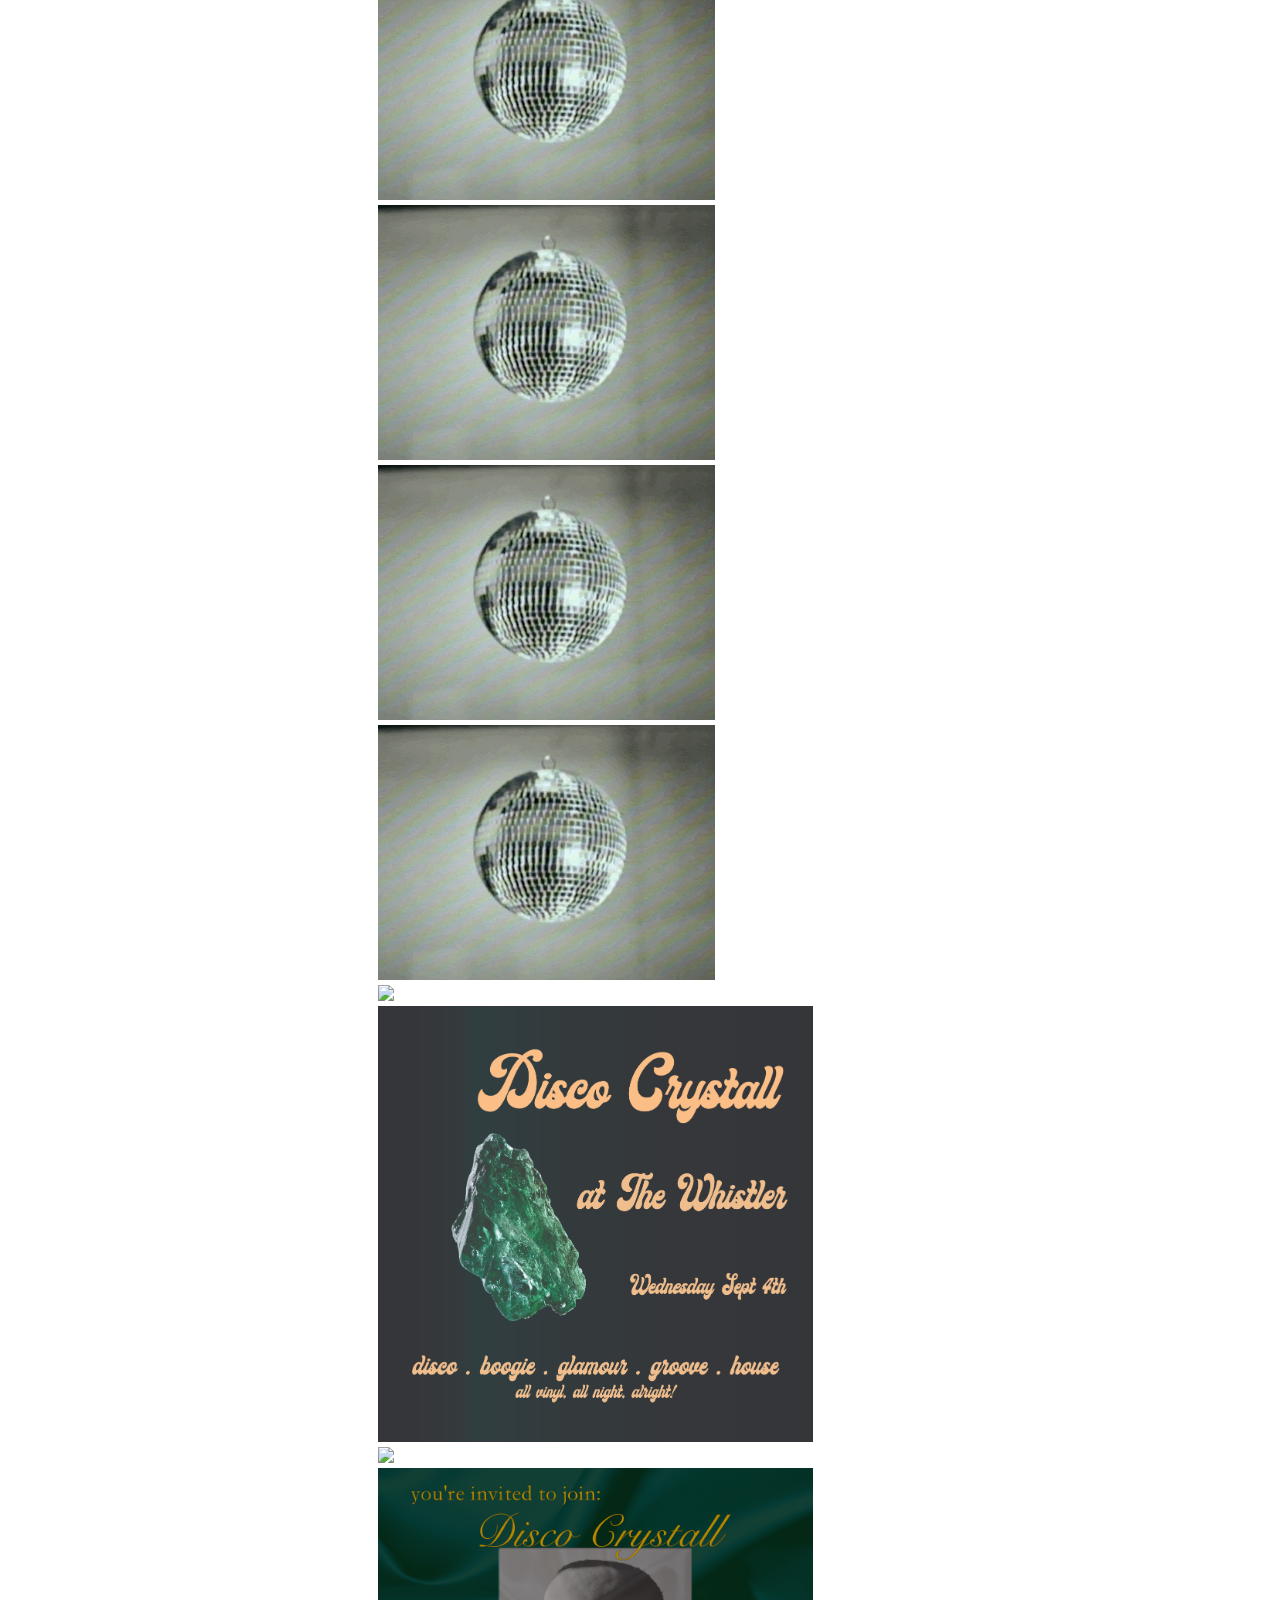
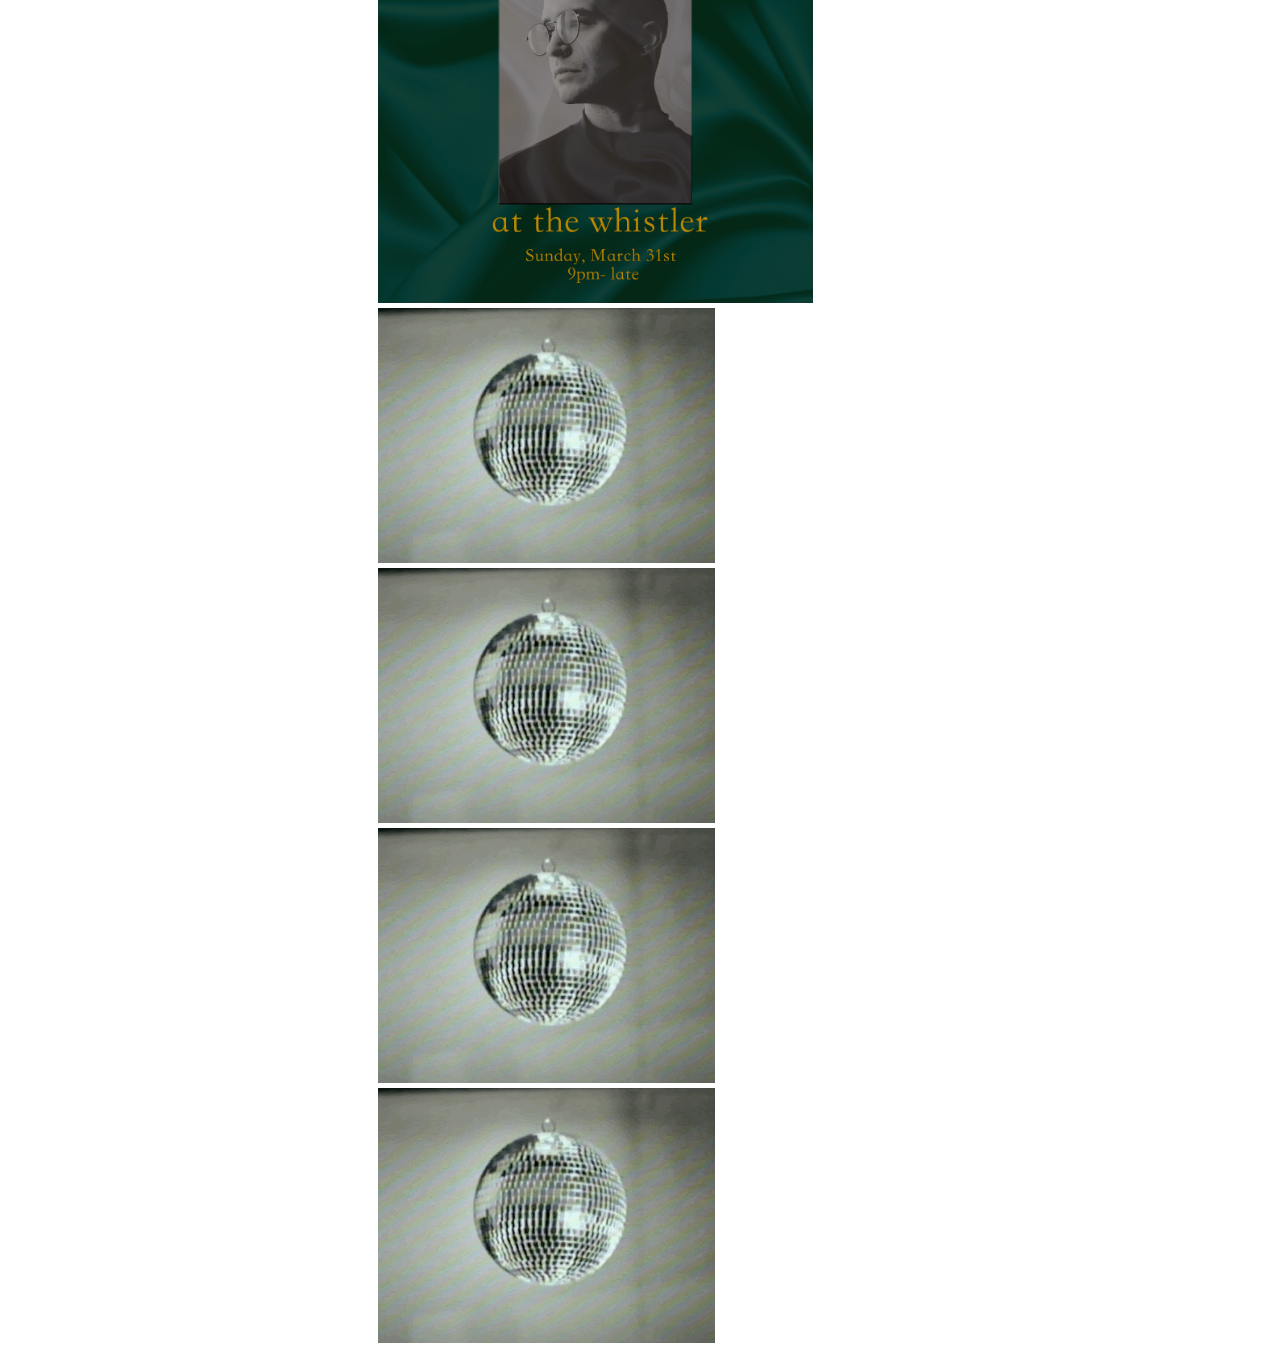
==== commit 8319664d: "completed site V1" ====
--- a/index.html
+++ b/index.html
@@ -19,37 +19,37 @@
 				
 											<!--NAV-->
 				<div class="sidebar-flex">
-					<a href="#page1"><div class="sidebar-item" id="nav1" title="matte screen VDR">
-						<h5>matte_screen: VDR</h5></div></a>
-					<a href="#page2"><div class="sidebar-item" id="nav2" title="matte screen 01faith and a sense of truth">
+					<a href="m_s_sentics.html"><div class="sidebar-item" id="nav1" title="matte screen VDR">
+						<h5>matte_screen: SENTICS</h5></div></a>
+					<a href="m_s_faith.html"><div class="sidebar-item" id="nav2" title="matte screen 01faith and a sense of truth">
 						<h5>matte_screen: faith and a sense of truth</h5></div></a>
-					<a href="#page3"><div class="sidebar-item" id="nav3" title="matte screen 00GENESIS">
+					<a href="m_s_genesis.html"><div class="sidebar-item" id="nav3" title="matte screen 00GENESIS">
 						<h5>matte_screen: GENESIS</h5></div></a>
-					<a href="#page4"><div class="sidebar-item" id="nav4" title="Other Sensations">
+					<a href="othersensations.html"#page4""><div class="sidebar-item" id="nav4" title="Other Sensations">
 						<h5>Other Sensations</h5>
 						</div></a>
-					<a href="#page5"><div class="sidebar-item" id="nav5" title="Greater Minds Society">
+					<a href="GMS.html"><div class="sidebar-item" id="nav5" title="Greater Minds Society">
 						<h5>Greater Minds Society</h5></div></a>
-					<a href="#page6"><div class="sidebar-item" id="nav6" title="This is not my self">
+					<a href="TINMS.html"><div class="sidebar-item" id="nav6" title="This is not my self">
 						<h5>THISISNOTMY/SELF</h5></div></a>
-					<a href="#page7"><div class="sidebar-item" id="nav7" title="Social Structure 1">
+					<a href="socialstructure1.html"><div class="sidebar-item" id="nav7" title="Social Structure 1">
 						<h5>&nbsp;Social Structure 1</h5></div></a>
-					<a href="#page8"><div class="sidebar-item" id="nav8">
+					<a href="virtualsuite.html"><div class="sidebar-item" id="nav8">
 						<h5>Virtual Suite No. 1 in C Major</h5></div></a>
-					<a href="#page9"><div class="sidebar-item" id="nav9" title="recovery">
+					<a href="recovery.html"><div class="sidebar-item" id="nav9" title="recovery">
 						<h5>recovery_</h5></div></a>
-					<a href="#page10"><div class="sidebar-item" id="nav10" title="Beans genesis">
+					<a href="BEANSGENESIS.html"><div class="sidebar-item" id="nav10" title="Beans genesis">
 						<h5>BEANS GENESIS</h5></div></a>
-					<a href="#page11"><div class="sidebar-item" id="nav11" title="yikes">
+					<a href="yikes.html"><div class="sidebar-item" id="nav11" title="yikes">
 						<h5>&#40;yikes&#41;</h5></div></a>
 					</br>
 					</br>
 					</br>
-					<a href="#page12"><div class="sidebar-item right" id="nav12" title="bio/cv/contact">
+					<a href="about.html"><div class="sidebar-item right" id="nav12" title="bio/cv/contact">
 						<h5>bio / cv / contact</h5></div></a>
 					<a href="http://www.mocrep.org/" target="_blank"><div class="sidebar-item right" id="nav13" title="about mocrep">
 						<h5>mocrep</h5></div></a>
-					<a href="#page14"><div class="sidebar-item right" id="nav14" title="about disco crystall">
+					<a href="discocrystall.html"><div class="sidebar-item right" id="nav14" title="about disco crystall">
 						<h5>Disco Crystall</h5></div></a>
 				</div>
 			</div>
--- a/CSS/stylesheet_v1.css
+++ b/CSS/stylesheet_v1.css
@@ -5,7 +5,7 @@
 /* CSS Document */
 @font-face {
 	font-family: "titles";
-	src:url("fonts/hk-grotesk/HKGrotesk-LightLegacyItalic.otf")
+	src:url("fonts/hk-grotesk/HKGrotesk-MediumLegacy.otf");
 }
 @font-face {
 	font-family: "body";
@@ -98,21 +98,22 @@
 
 .maincontent {
 	overflow: auto;
-	padding: 2.5%;
+	padding: 0 2.5%;
 	max-width: 68%;
 	width: 68%;
 	right: 0;
 	position:absolute;
 }
 
-.block {
-	padding-bottom: 2000px;
-}
 
 div.description-text {
 	margin-top: 20px;
 	display: inline-block;
 	width: auto;
+}
+
+div.image {
+	text-align: center;
 }
 
 .description-text {
@@ -175,9 +176,11 @@
 	text-decoration: none;
 }
 
+/*
 .sidebar-item:hover {
 	background-color: rgba(153,142,196,0.50);
 }
+*/
 
 .sidebar-item > h5 {
 	font-size: 1em;
@@ -215,13 +218,53 @@
 }
 */
 
-#page0 {
-	height: 1000px;
-}
+/* SENTICS
+------------------------------------*/
+
+
+.SENTICS-images {
+  	display: flex;
+	grid-template-columns: 1fr 1fr;
+	column-gap: 5px;
+}
+
+.SENTICS-item {
+	box-sizing: border-box;
+	padding: 5px;
+	flex: 0 0 50%;
+}
+
+/* FAITH
+------------------------------------*/
+
+
+.FAITH-images {
+  	display: flex;
+	grid-template-columns: 1fr 1fr;
+	column-gap: 5px;
+}
+
+.FAITH-item {
+	box-sizing: border-box;
+	padding: 5px;
+	flex: 0 0 50%;
+}
+
+/* GENESIS
+------------------------------------*/
+.pdfobject-container { height: 30rem; border: 1rem solid rgba(0,0,0,.1);
+}
+
+
 
 /* bio / cv / contact
 ------------------------------------*/
 
+	
+div.bio-image {
+	padding-top: 50px;
+}
+	
 ul.biolinks
 {
 list-style-type: none;
@@ -247,30 +290,23 @@
 	cursor:pointer;
 }
 
-/* bio / cv / contact
-------------------------------------*/
-
-.flex-discogif {
-	display: flex;
-	padding: 0;
-}
-
-.discoball {
-	box-sizing: border-box;
-	padding: 0px;
-	flex: 1 1 50%;
+/* Disco Crystall
+------------------------------------*/
+
+@media (max-width: 400px) {
+	.disco-grid {
+		display: block;
+	}
 }
 
 .disco-grid {
-  display: grid;
-	grid-template-columns: 1fr 1fr;
-	column-gap: 5px;
-}
-
-.disco-item {
-	box-sizing: border-box;
-	padding: 0;
+	display: block;
+	justify-content: space-between;
+}
+
+.disco-grid .disco-item {
 	flex: 0 0 50%;
-}
-
-
+	width: 50%;
+}
+
+
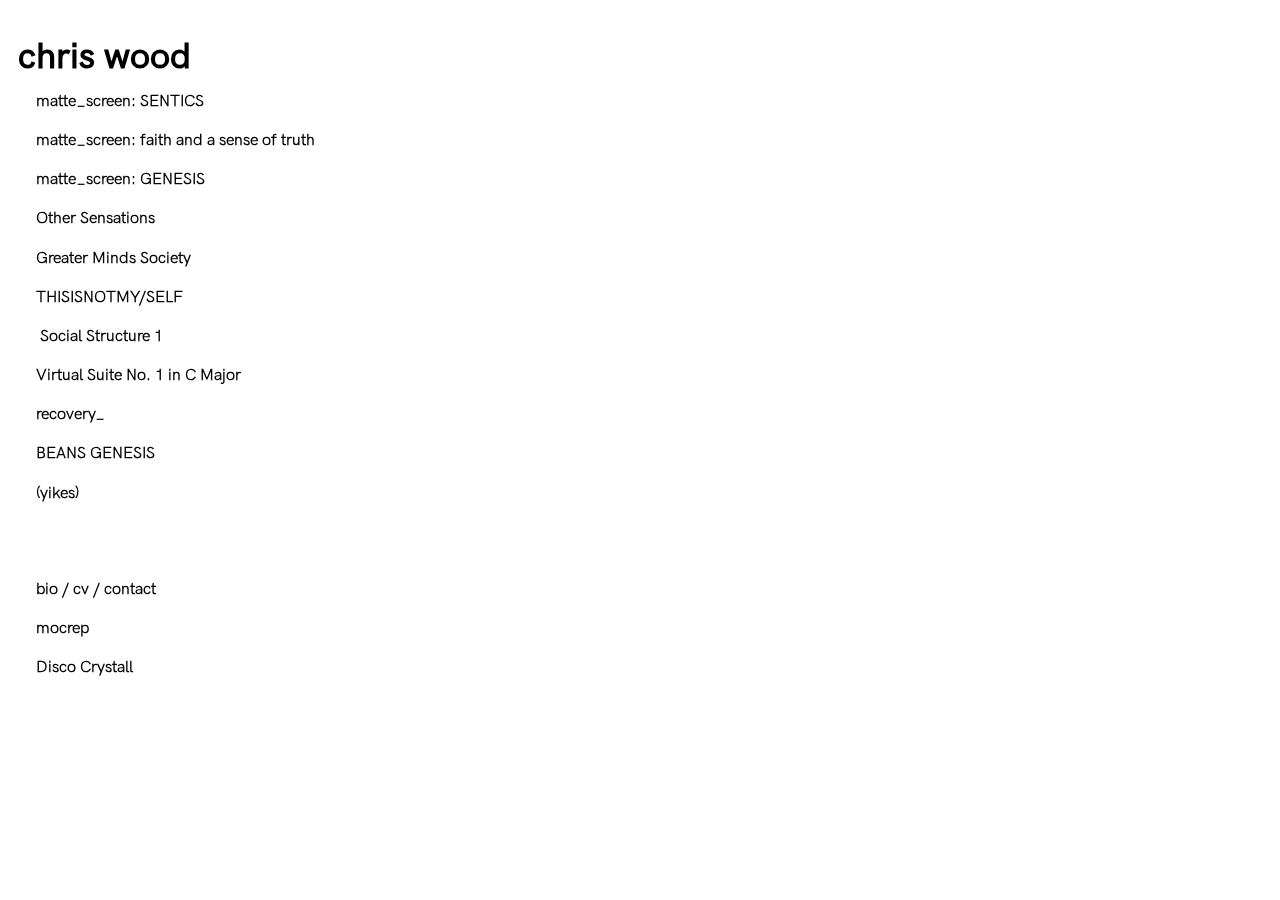
==== commit 699c5a51: "updated index" ====
--- a/index.html
+++ b/index.html
@@ -15,7 +15,7 @@
 		<div class="sidebar">
 											
 											<!--TITLE-->
-				<h1><a class="title" href="#page0" title="Go to home page"><h1> chris wood</h1></a> </h1>
+				<h1><a class="title" href="index.html" title="Go to home page"><h1> chris wood</h1></a> </h1>
 				
 											<!--NAV-->
 				<div class="sidebar-flex">
@@ -53,158 +53,7 @@
 						<h5>Disco Crystall</h5></div></a>
 				</div>
 			</div>
-		
-		
-<!-- *********************************************  MAIN CONTENT  ********************************************* -->
-		<div class="maincontent"> 
-			
-		<!-- ************  homepage  ************ -->
-			<div id="page0" class="block">
-			</div>
-				
-		<!-- ************  matte_screen SENTICS  ************ -->
-			<div id="page1" class="block">
-				<h2>matte_screen: VDR </br>
-				&#91;Vibratory Decreation Ritual&#93; (2019-20)</h2>
-				<img src="media/SENTICS_qualities2.png" height="50%" width="50%" style="align-self: center">
-				<div class="description-text">
-				<p> At the unending advent of expanding digital processing power and a limited understanding of emotional processing methods, how can we create and hold physical social space in a way that is necessarily physical and social? How can we reclaim performance as a ritual space; a space to converge with our common experiences, reflect, and make new meanings together?
-				</p>
-				<p>
-				Via their Vibratory Decreation Ritual (VDR), matte_screen seeks to re-assess, re-negotiate, and re-embody the complex potential of screen-based emotional experience. 
-				<p>
-				The ritual is rooted in the mission that our emotions are seated physically as biological scripts in the body, in relationship to gravity, and dependent on external stimuli to be felt. We need to attune these scripts: attune them in response to the compound qualities and environments of screen-based experience, attune them together so that we may learn from each other.
-				</p>
-				<p>
-				In VDR m_s undergoes their invented process of machine-mirror-learning via their VDR_container: the body (personal and collective) is the object of encoding, undergoing a practice of integrating internet-derived-stimulus through the activation of space (physical sound) and body (physical movement).  
-				</p>
-				<p>
-				matte_screen: VDR will be performed as part of the Emotional AI Symposium March 27-29 2020 at ZKM Karlsruhe. The ritual was developed during the residency "Emotional Artificial Intelligence" by the ZKM | Hertz-Lab at the ZKM | Center for Art and Media, Karlsruhe. This project takes place within the framework of the INTERFACES project with the support of the Creative Europe funding programme of the European Union.
-				</p>
-				</div>
-			</div>
-				
-		<!-- ************  Other Sensations  ************ -->
-		  	<div id="page4" class="block">
-				<h2>Other Sensations (2019)</h2>
-				<img src="media/othersensations.jpg" style="vertical-align:middle"/>
-				<div class="description-text">
-					<h4>created, directed, and performed by Mocrep members: Alex Ellsworth, Deidre Huckabay, Lia Kohl, Zach Moore, Andrew Tham and Chris Wood. </br>for TV, VCR, video, electronics, vibration motors, fake food, 24 pairs of tongs, woodblock, trumpet, melodica, squeaky toys, electric bass, drumset, table, flashing lights.
-					</br>Neo-Futurarium - Chicago, IL - January 2019</h4>
+</div>
 
-					<p>Other Sensations was created as a companion piece to Mickel Maher’s Tedium (Theater Oobleck) and premiered at the 2019 Chicago International Puppet Theater Festival. An exploration of both boredom and transcendence, Other Sensations mixes video, sound, choreography and animated objects to create a world which questions the reality of choice and the idea of freedom. </p>
-
-					<p>PRESS:</br>
-					<em>“An eerie look at the myth of the American dream”</em> - Maggie Ward, SCAPI Magazine Puppets, Capitalism, and Déjà Vu: A Profile of Tedium and Other Sensations</p>
-
-					<p><em>“an overall bizarre piece which I have come to love”</em> - Kenjiro Lee, Chicago Maroon In Chicago, Puppets Take Center Stage</p>
-				</div>
-		  	</div>
-	
-		<!-- ************  Greater Minds Society  ************ -->
-		 	 <div id="page5" class="block">
-				<h2>Greater Minds Society (2018)</h2>
-					<div style="padding:56.25% 0 0 0;position:relative;"><iframe src="https://www.youtube.com/embed/zwrZq0gunEQ?controls=0" style="position:absolute;top:0;left:0;width:100%;height:100%;" frameborder="0" allow="autoplay; fullscreen" allowfullscreen></iframe></div>
-				<div class="description-text">
-					 <h4>created by chris wood in collaboration with mocrep and performed by those members of mocrep
-					 </br>for 4 performers, 1 engineer, conductive-gel controllers, live sound, light, and vido
-					 </br>performed by mocrep - Pro Arts Gallery, Oakland - April 27 2018</h4>
-					<p>Greater Minds Society is a Theater Piece in Four Acts. 
-					</br>The storyline of a dystopian live-work society offering to rid affect/emotional memory from their initiates is reinforced by experiments in collaboratively-devised movement, physical sonic situation, custom body circuits/systems, and theatrical confrontation ... in effect creating a framework through fiction to confront the trying process of living and creating in a social network sustained on screens.</p>
-				</div>
-				 </div>
-
-		<!-- ************  THISISNOTMY/SELF  ************ -->
-			<div id="page6" class="block">
-				<h2>THISISNOTMY/SELF (2017)</h2>
-				<div style="padding:56.25% 0 0 0;position:relative;"><iframe src="https://player.vimeo.com/video/223506735" style="position:absolute;top:0;left:0;width:100%;height:100%;" frameborder="0" allow="autoplay; fullscreen" allowfullscreen></iframe></div><script src="https://player.vimeo.com/api/player.js"></script>
-				<div class="description-text">
-					<h4>created by chris wood, performed by and in collaboration with anastasia clarke, kim nucci, simon/a otryba, kevin schwenkler
-					</br>for 4 performers, 1 engineer, live sound and video, and machine learning computer
-					</br>Signal Flow, Mills College - Oakland, CA - March 9 2017</h4>
-				</div>
-			</div>
-
-		<!-- ************  Social Structure  ************ -->
-			<div id="page7" class="block">
-				<h2>Social Structure 1: my computer and you (2015)</h2>
-				<div style="padding:56.25% 0 0 0;position:relative;"><iframe src="https://player.vimeo.com/video/168672221?title=0&byline=0&portrait=0" style="position:absolute;top:0;left:0;width:100%;height:100%;" frameborder="0" allow="autoplay; fullscreen" allowfullscreen></iframe></div><script src="https://player.vimeo.com/api/player.js"></script>
-				<div class="description-text">
-					<h4>6 hour performance-installation 
-					</br>for performer, 4-channel audio, video, computer, conductive strips
-					</br>Haas Gymnasium - Oakland, CA - December 2015</h4>
-					<p>How are bodies socially situated within a structured space generated by the vibrations of sound (or lack there of)?
-						</br>
-					How does computer-based introversion effect human sociality?
-						</br>
-					Social Structure 1 explores how human sociality changes in two contrasting situations: computer-based introversion and direct physical connection. 
-					The performer stands alone with eyes closed, connected to their computer through an ungrounded copper strip for 6 hours. Their ungrounded bodily signal is amplified, connects with their computer, and signals an audiovisual atmosphere in the space - composed from recordings of their personal computer activities.
-					In front of the performer is another copper strip, connected to ground the performer's signal. A Sign asks "connect with me?" asking that any spectator stands on the strip and holds the hands of the performer - thus shorting the performer's signal / computer life, provoking audial/visual silence, and creating a directly focused social interaction.
-					</p>
-				</div>
-				</div>
-
-		<!-- ************  Virtual Suite  ************ -->
-			<div id="page8" class="block">
-				<h2>Virtual Suite No. 1 in C Major (2017)</h2>
-				<div style="padding:56.25% 0 0 0;position:relative;"><iframe src="https://player.vimeo.com/video/223701904?title=0&byline=0&portrait=0" style="position:absolute;top:0;left:0;width:100%;height:100%;" frameborder="0" allow="autoplay; fullscreen" allowfullscreen></iframe></div><script src="https://player.vimeo.com/api/player.js"></script>
-				<div class="description-text">
-					<h4> _.world Slide Space 123 - Oakland, CA - April 2017</h4>
-				</div>
-			</div>	
-
-		<!-- ************  recover_  ************ -->
-			<div id="page9" class="block">
-				<h2>recovery_ (2016)</h2>
-				<img src="media/recovery.png"/>
-				<div class="description-text">
-					<h4>installation for reverse-polarity speakers and suspended microphones in motion
-						</br>Ensemble Room, Mills College - Oakland, CA - November 2016</h4>
-					<p>recovery is a sound installation providing a space for discovery and a deeper understanding of the physical/ social properties of sound. by directing sound through two speakers facing each other with inverse phases - the resulting inverse vibrations 'cancel' and modulate each other, resulting in a volatile plane of deterioration and modulation between them. outside of this plane, we hear significantly less of the original sound source, but in the plane between speakers the phenomenon of phase cancellation is neatly retained.
-					</br>
-					two microphones are suspended and activated as pendulums within this plane, capturing the physical inconsistancies of the sound and recomposing them through a surround sound system - also creating varied standing wave phenomena throughout the space. through this simple structure the spectator directly sees how the movements of the microphones capture different vibrations in the air and experiences different sonorities walking through the space - giving them a unique opportunity to (re)discover the physical proporties of sound in a personalized meditative experience
-					</p>
-				</div>
-			</div>
-
-		<!-- ************  BIO / CV / CONTACT  ************ -->
-			<div id="page12" class="block">
-				<img src="media/4D portrait.png" style="height: 50%; width: 50%"/>
-				<div class="description-text">
-					<p>Chris Wood’s art crosses and combines the mediums of sound, theater, dance, text, projections, and social practice. In performance he combines physical and emotional experience with movement, theater, and custom analog and digital electronics to create situations of emotional and social renegotiation. His work asks questions like: How do the vibrations of sound effect our social situation? What effects does screen-based sociality have on our physical presence and community awareness?</p>
-					<p>Chris Wood received an MFA in Electronic Music and Recording Media at Mills College. He resides in Chicago, where he co-founded and continues to perform/curate/create with Mocrep, a collective creating radically experimental, interdisciplinary, and collaborative work. He's held residencies at ZKM Hertz-Lab and ACRE. He’s studied with Laetitia Sonami, Pauline Oliveros, Fred Frith, James Fei, Maggi Payne, and Zeena Parkins. He’s performed and shown work in Chicago, NYC, San Diego, Oakland, Stanford, Toronto, Berlin, Munich, Darmstadt, Tashkent, and Graz. 
-					</p>
-				</div>
-				<ul class="biolinks">
-				<li><a href="https://mail.google.com/mail/?view=cm&fs=1&to=chriswood.virtual@gmail.com" target="_blank">chriswood.virtual@gmail.com</a></li>
-				<li><a href="media/CW.CV2019.pdf" target="_blank">link to artist cv</a></li>
-				</ul>
-				 </div>
-
-		<!-- ************  Disco Crystall  ************ -->
-			<div id="page14" class="block">
-				<h2>Disco Crystall</h2>
-				<p>Glamorous nightlife disco/boogie/house DJ - catch me regularly at <a href="https://whistlerchicago.com/" target="_blank" style="font-size: 1em; text-decoration: underline;">The Whistler</a>, and with my crew 'Title TK' at <a href="https://sleeping-village.com/" target="_blank" style="font-size: 1em; text-decoration: underline;">Sleeping Village</a></p>.
-				<div class="flex-discogif">
-					<div class="discoball"><img src="media/discoball.gif"/></div>
-					<div class="discoball"><img src="media/discoball.gif"/></div>
-					<div class="discoball"><img src="media/discoball.gif"/></div>
-					<div class="discoball"><img src="media/discoball.gif"/></div>
-				</div>
-				<div class="disco-grid">
-					<div class="disco-item"><img src="media/DC1.jpg" style="width: 100%" class="disco-item"/></div>
-					<div class="disco-item"><img src="media/DC2.jpg" style="width: 100%"/></div>
-					<div class="disco-item"><img src="media/DC3.jpg" style="width: 100%"/></div>
-					<div class="disco-item"><img src="media/DC4.jpg" style="width: 100%"/></div>
-				</div> 
-				<div class="flex-discogif">
-					<div class="discoball"><img src="media/discoball.gif"/></div>
-					<div class="discoball"><img src="media/discoball.gif"/></div>
-					<div class="discoball"><img src="media/discoball.gif"/></div>
-					<div class="discoball"><img src="media/discoball.gif"/></div>
-				</div>
-			</div>
-		</div>
-</div>
 </body>
 </html>
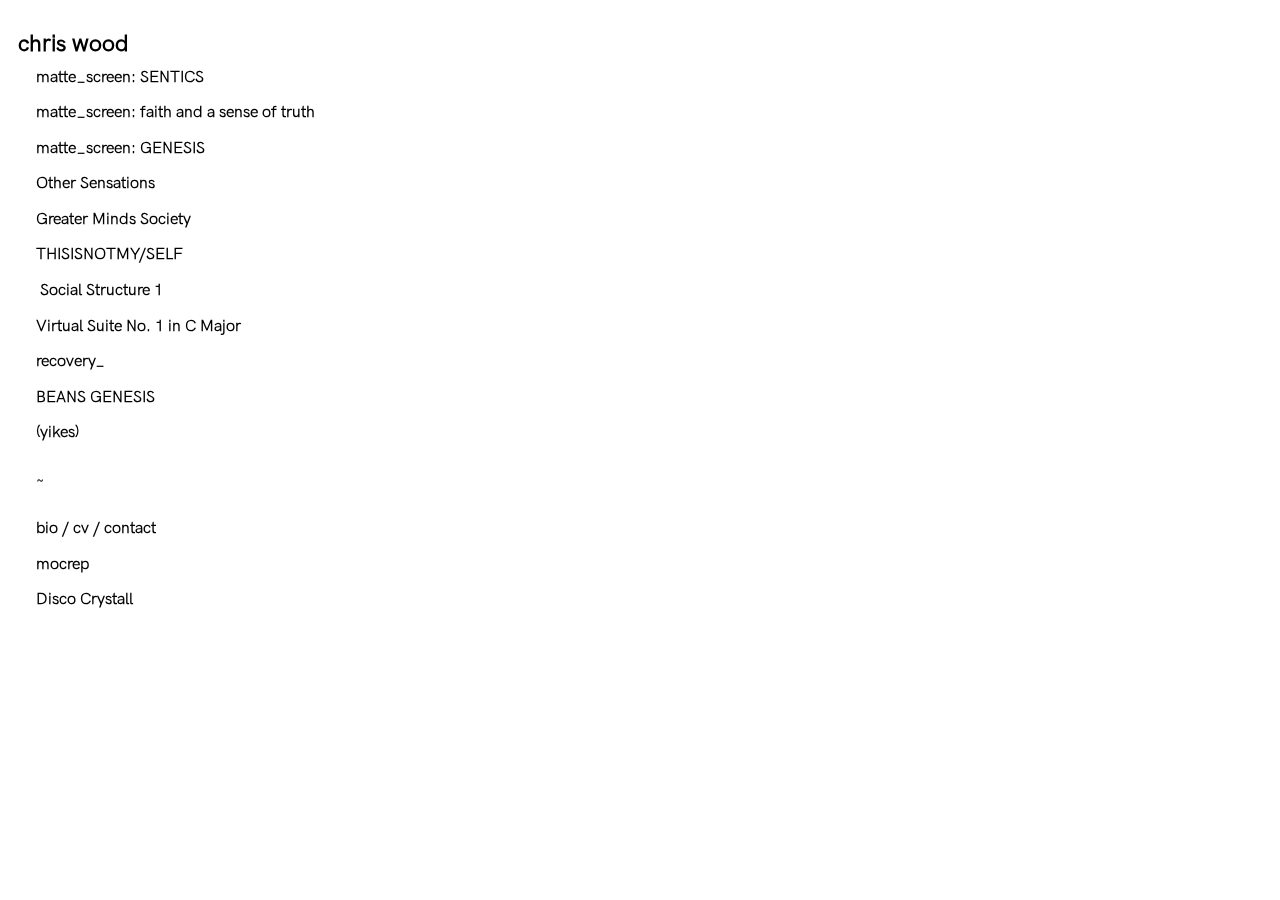
==== commit 313d15ae: "CSS update" ====
--- a/index.html
+++ b/index.html
@@ -42,9 +42,7 @@
 						<h5>BEANS GENESIS</h5></div></a>
 					<a href="yikes.html"><div class="sidebar-item" id="nav11" title="yikes">
 						<h5>&#40;yikes&#41;</h5></div></a>
-					</br>
-					</br>
-					</br>
+	<h5>~</h5>
 					<a href="about.html"><div class="sidebar-item right" id="nav12" title="bio/cv/contact">
 						<h5>bio / cv / contact</h5></div></a>
 					<a href="http://www.mocrep.org/" target="_blank"><div class="sidebar-item right" id="nav13" title="about mocrep">
--- a/CSS/stylesheet_v1.css
+++ b/CSS/stylesheet_v1.css
@@ -5,7 +5,7 @@
 /* CSS Document */
 @font-face {
 	font-family: "titles";
-	src:url("fonts/hk-grotesk/HKGrotesk-MediumLegacy.otf");
+	src:url("fonts/hk-grotesk/HKGrotesk-RegularLegacy.otf");
 }
 @font-face {
 	font-family: "body";
@@ -65,19 +65,21 @@
 	font-family: "titles";
 	padding: 0;
 	margin: 0;
-	font-size: 1.5em;
+	font-size: 1.2em;
 }
 
 h2 {
 	color:#000;
 	font-family: "titles";
-	font-size: 2em;
+	font-size: 1.5em;
 	letter-spacing: 0.4em;
+	margin: 30px 0;
 }
 
 h4 {
 	font-family: "titles";
 	color: #000;
+	font-size: 0.9em;
 	
 }
 
@@ -107,7 +109,7 @@
 
 
 div.description-text {
-	margin-top: 20px;
+	margin-top: 30px;
 	display: inline-block;
 	width: auto;
 }
@@ -122,7 +124,7 @@
 }
 
 .description-text h4, p {
-	padding: 15px;
+	padding: 10px;
 	margin: 0;
 }
 
@@ -131,7 +133,7 @@
 .title h1 {
 	color: #000;
 	text-decoration: none;
-	padding-top: 10%;
+	padding-top: 30px;
 	padding-left: 5%;
 }
 
@@ -170,7 +172,7 @@
 }
 
 .sidebar-flex a {
-	padding-top: 2%;
+	padding-top: 1%;
 	overflow: auto;
 	color: #000;
 	text-decoration: none;
@@ -230,7 +232,7 @@
 
 .SENTICS-item {
 	box-sizing: border-box;
-	padding: 5px;
+	padding: 0px;
 	flex: 0 0 50%;
 }
 
